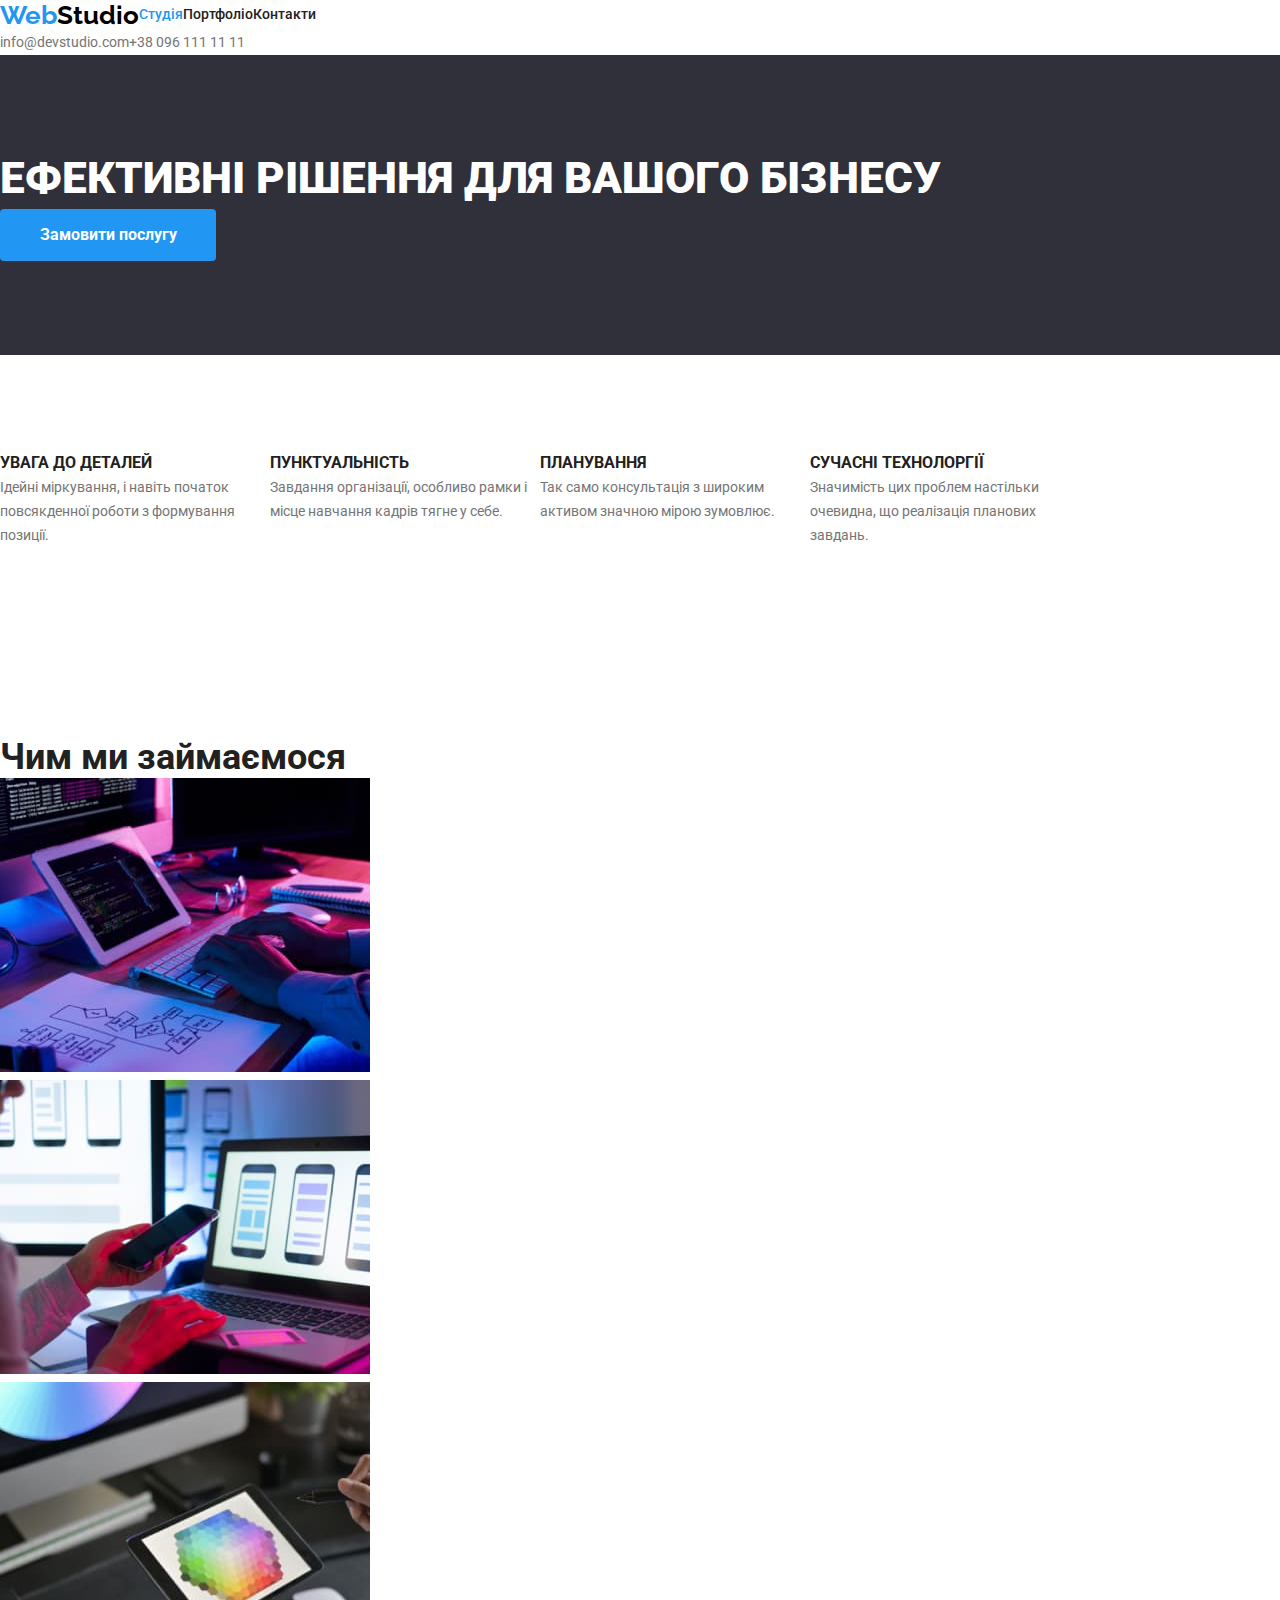
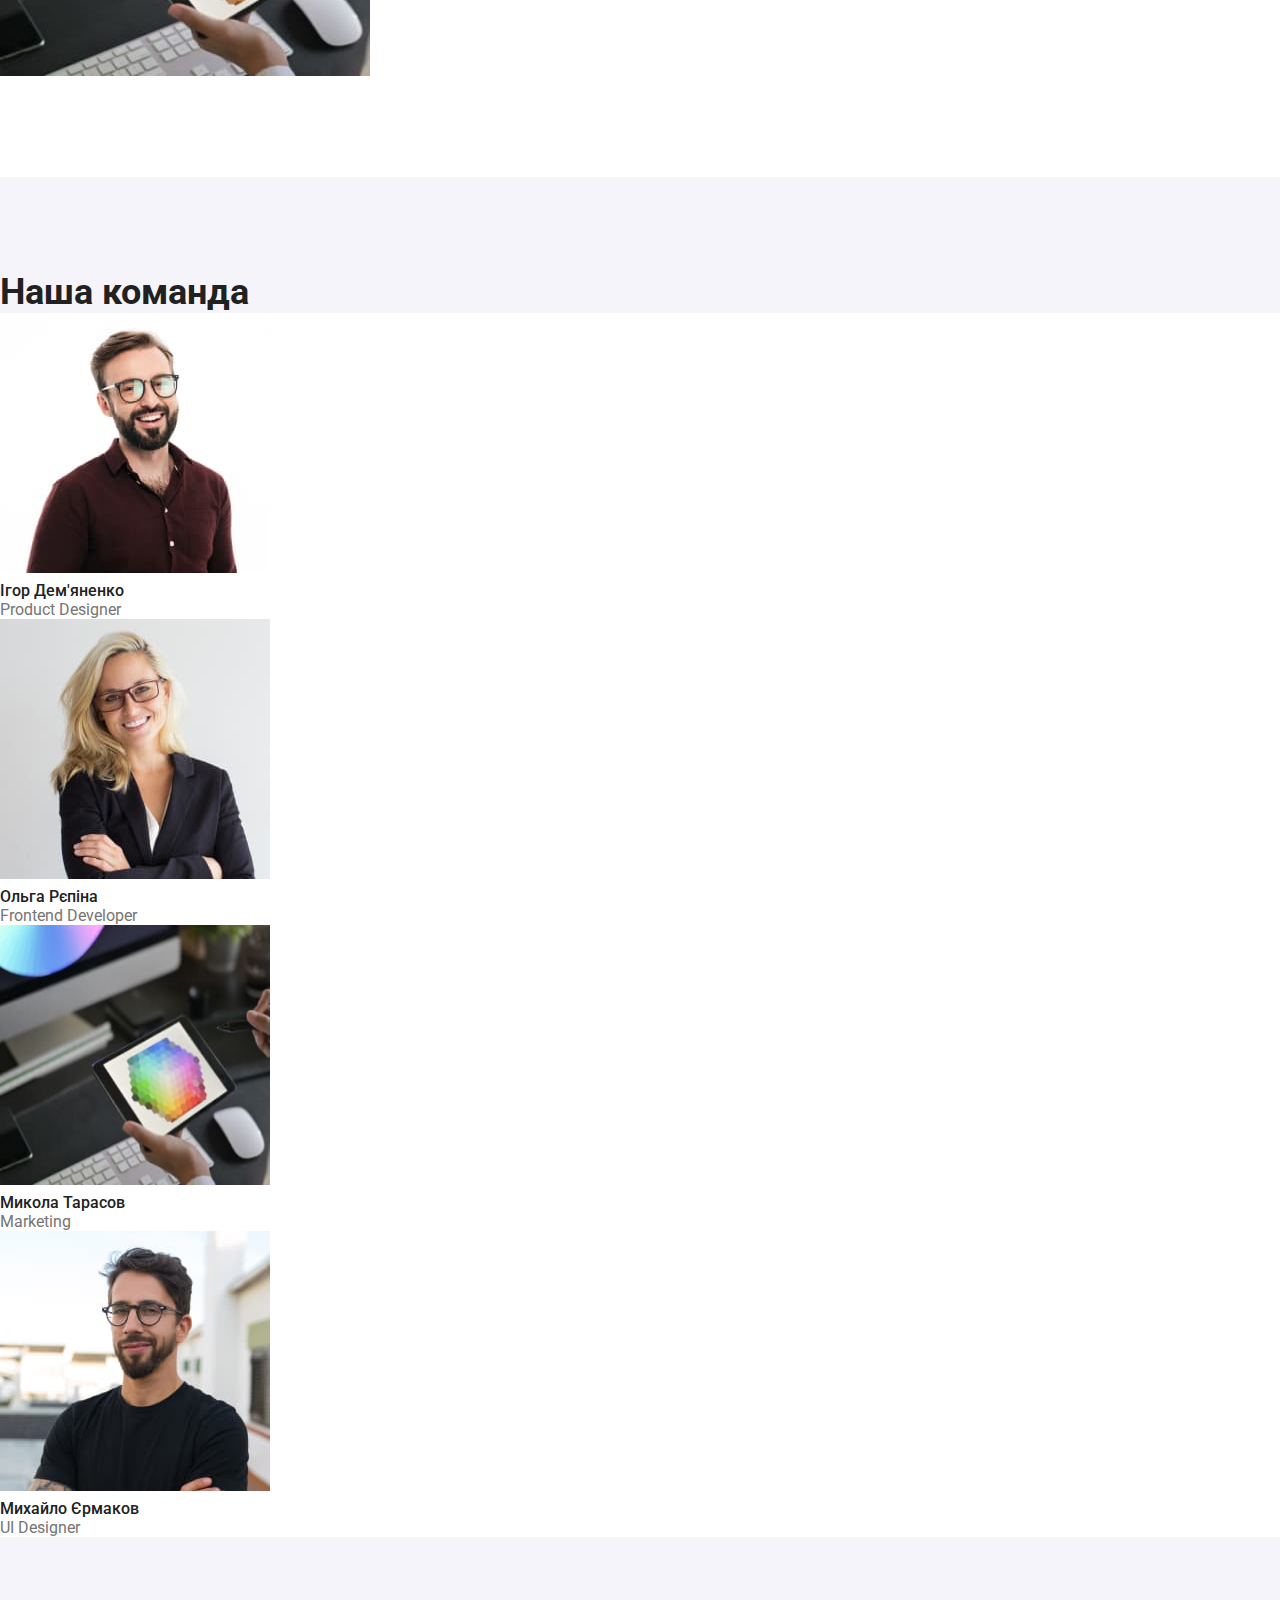
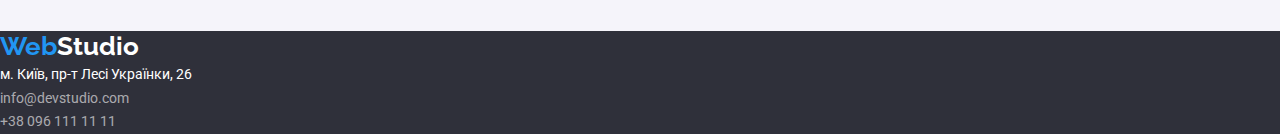
==== index.html @ 50864a82 "Add div container in Studio" ====
<!DOCTYPE html>
<html lang="uk">
  <head>
    <meta charset="UTF-8" />
    <meta http-equiv="X-UA-Compatible" content="IE=edge" />
    <meta name="viewport" content="width=device-width, initial-scale=1.0" />
    <link
      href="https://fonts.googleapis.com/css2?family=Raleway:wght@700&family=Roboto:wght@400;500;700;900&display=swap"
      rel="stylesheet"
    />
    <title>Document</title>
   <link rel="stylesheet" href="https://cdnjs.cloudflare.com/ajax/libs/modern-normalize/1.1.0/modern-normalize.min.css">
    <link rel="stylesheet" href="./css/styles.css" />
  </head>
  <body class="body">
    <header class="header">
      <div class="container">
            <nav class="container nav-links">
        <a href="./index.html" class="logo" lang="en"
          >Web<span class="header-studio">Studio</span></a
        >
        <ul class="nav list">
          <li class="item">
            <a href="./index.html" class="link current">Студія</a>
          </li>
          <li class="item">
            <a href="./portfolio.html" class="link">Портфоліо</a>
          </li>
          <li class="item">
            <a href="#" class="link">Контакти</a>
          </li>
        </ul>
      </nav>
      <ul class="auth-nav list">
        <li>
          <a href="mailto:info@devstudio.com" class="header-emeil link"
            >info@devstudio.com</a
          >
        </li>
        <li>
          <a href="tel:+380961111111" class="header-tel link"
            >+38 096 111 11 11</a>
        </li>
      </ul>
    </div>
        </header>
          <main class="main">
      <section class="hero section">
        <div class="container">
        <h1 class="hero-title">Ефективні рішення для вашого бізнесу</h1>
        <button type="button" class="button">Замовити послугу</button>
      </div>
      </section>
      <section class="features section">
        <div class="container">
        <h2 class="title visually-hidden">Наші переваги</h2>
        <ul class="features-list list">
          <li class="item">
            <h3 class="list-title">Увага до деталей</h3>
            <p class="text">
              Ідейні міркування, і навіть початок повсякденної роботи з
              формування позиції.
            </p>
          </li>
          <li class="item">
            <h3 class="list-title">Пунктуальність</h3>
            <p class="text">
              Завдання організації, особливо рамки і місце навчання кадрів тягне
              у себе.
            </p>
          </li>
          <li class="item">
            <h3 class="list-title">Планування</h3>
            <p class="text">
              Так само консультація з широким активом значною мірою зумовлює.
            </p>
          </li>
          <li class="item">
            <h3 class="list-title">Сучасні технолоргії</h3>
            <p class="text">
              Значимість цих проблем настільки очевидна, що реалізація планових
              завдань.
            </p>
          </li>
        </ul>
      </div>
      </section>

      <section class="works section">
        <div class="container">
        <h2 class="title">Чим ми займаємося</h2>
        <ul class="list">
          <li>
            <img
              src="./images/1img.jpg"
              alt="Написання програмного коду"
              width="370"
              height="294"
            />
          </li>
          <li>
            <img
              src="./images/2img.jpg"
              alt="Розмітка веб-сторінки"
              width="370"
              height="294"
            />
          </li>
          <li>
            <img
              src="./images/3img.jpg"
              alt="Оформлення сторінки з використанням стилів"
              width="370"
              height="294"
            />
          </li>
        </ul>
      </div>
      </section>

      <section class="teame section">
        <div class="container">
        <h2 class="title">Наша команда</h2>
        <ul>
          <li class="teame-list">
            <img
              src="./images/1photo.jpg"
              alt="Фото Ігора Дем'яненка"
              width="270"
              height="260"
            />
            <h3 class="name">Ігор Дем'яненко</h3>
            <p class="profession">Product Designer</p>
          </li>
          <li class="teame-list">
            <img
              src="./images/2photo.jpg"
              alt="Фото Ольги Рєпіної"
              width="270"
              height="260"
            />
            <h3 class="name">Ольга Рєпіна</h3>
            <p class="profession">Frontend Developer</p>
          </li>
          <li class="teame-list">
            <img
              src="./images/3img.jpg"
              alt="Фото Миколи Тарасова"
              width="270"
              height="260"
            />
            <h3 class="name">Микола Тарасов</h3>
            <p class="profession">Marketing</p>
          </li>
          <li class="teame-list">
            <img
              src="./images/4photo.jpg"
              alt="Фото Михайла Єрмакова"
              width="270"
              height="260"
            />
            <h3 class="name">Михайло Єрмаков</h3>
            <p class="profession">UI Designer</p>
          </li>
        </ul>
      </div>
      </section>
    </main>

    <footer class="footer">
      <div class="container">
      <a href="./index.html" class="logo link" lang="en"
        >Web<span class="footer-studio">Studio</span></a
      >
      <address class="footer-address">
        <ul class="footer-list">
          <li>
            <a
              href="https://goo.gl/maps/CPtrU1FHBa2aNyZL9"
              target="_blank"
              rel="noopener noreferrer nofollow"
              class="address-link"
              >м. Київ, пр-т Лесі Українки, 26</a
            >
          </li>
          <li>
            <a href="mailto:info@devstudio.com" class="footer-emeil footer-link"
              >info@devstudio.com</a
            >
          </li>
          <li>
            <a href="tel:+380961111111" class="footer-tel footer-link"
              >+38 096 111 11 11</a
            >
          </li>
        </ul>
      </address>
    </div>
    </footer>
  </body>
</html>
---- css/styles.css ----
:root {
  --primary-text-color: #757575;
  --title-text-color: #212121;
  --secondary-text-color: #000000;
  --accent-color: #2196f3;
  --primary-background-color: #ffffff;
  --secondary-background-color: #2f303a;
  --section-background-color: #f5f4fa;
  --button-background-color: #188ce8;
  --footer-text-color: rgba(255, 255, 255, 0.6);
}

body {
  color: var(--primary-text-color);
  background-color: var(--primary-background-color);

  font-family: "Roboto", sans-serif;
  font-size: 14px;
  line-height: 1.7;
}

::after, ::before{
  box-sizing: border-box;
}

/*container*/
. container {
  width: 1200px;
  align-items: center;
  padding-left: 0;
  padding-right: 0;
  margin-left: auto;
  margin-right: auto;
   }
   
   .section {
    padding-top: 94px;
    padding-bottom: 94px;
   }

h1, h2, h3, p, ul {
margin: 0px;
padding: 0px;
}

/*header*/
.header {
  background-color: var(--primary-background-color);
}

.list {
  list-style: none;
  padding: 0;
  margin: 0;
}

.item {

}


/*logo*/
.logo {
  color: var(--accent-color);
  text-decoration: none;

  font-family: "Raleway", sans-serif;
  font-weight: 700;
  font-size: 26px;
  line-height: 1.19;
}

.header-studio {
  color: var(--secondary-text-color);
  
}

/*nav list*/

.nav {
  display: flex;
  align-items: center;
}

.nav-links {
    color: var(--title-text-color);
  font-weight: 500;
  line-height: 1.14;

  display: flex;
  align-items: center;
}

.link {
  color: var(--title-text-color);
  text-decoration: none;
}

.link:hover {
  color: var(--accent-color);
}

.link:focus {
  color: var(--accent-color);
}

.link:active {
  color: var(--accent-color);
}

.link.current {
  color: var(--accent-color);
}

.auth-nav {
  display: flex;
  margin-left: auto;
  
}

.header-emeil,
.header-tel {
  color: var(--primary-text-color);
}

/* hero */
.hero {
  background-color: var(--secondary-background-color);
}

.hero-title {
  color: var(--primary-background-color);

  font-weight: 900;
  font-size: 44px;
  line-height: 1.36;

  text-transform: uppercase;

  padding: 0;
  margin: 0;
}

/* button */
.button {
  display: inline-block;
  border: 1px solid transparent;
  border-radius: 4px;
  padding: 10px 32px;
  min-width: 216px;

  background-color: var(--accent-color);
  color: var(--primary-background-color);
 
  font-weight: 700;
  font-size: 16px;
  line-height: 1.88;
  text-align: center;
}

.button {
  cursor: pointer;
}

.button:hover {
  background-color: var(--button-background-color);
}

.button:focus {
  background-color: var(--button-background-color);
}

.button:active {
  background-color: var(--button-background-color);
}

/*features*/
.features-list {
display: flex;
}

.features-list .item {
width: 270px;
}

.feature.list-title {
  color: var(--title-text-color);

  font-weight: 700;
  font-size: 14px;
  line-height: 1.14;
}

.list-title {
  text-transform: uppercase;
}

/*works*/

/*teame*/
.teame {
  background-color: var(--section-background-color);
}

.teame-list {
  background-color: var(--primary-background-color);
  list-style: none;
}

.name {
  color: var(--title-text-color);

  font-weight: 500;
  font-size: 16px;
  line-height: 1.19;
}

.profession {
  font-size: 16px;
  line-height: 1.19;
}

/*title h2*/
.title {
  color: var(--title-text-color);

  font-weight: 700;
  font-size: 36px;
  line-height: 1.17;
}

h2,
h3 {
  color: var(--title-text-color)
  }

/*Приховані заголовки*/
.visually-hidden {
  position: absolute;
  white-space: nowrap;
  width: 1px;
  height: 1px;
  overflow: hidden;
  border: 0;
  padding: 0;
  clip: rect(0 0 0 0);
  clip-path: inset(50%);
  margin: -1px;
}

/*footer*/
.footer {
  background-color: var(--secondary-background-color);
}

.logo {
  color: var(--accent-color);
  text-decoration: none;
}

.footer-studio {
  color: var(--primary-background-color);
}

.footer-list {
  list-style: none;
}

.address-link {
  color: var(--primary-background-color);
  font-family: "Roboto", sans-serif;
  font-style: normal;
  font-weight: 400;
  font-size: 14px;
  line-height: 1.7;
  text-decoration: none;
}

.footer-link {
  color: var(--footer-text-color);
  font-style: normal;
  text-decoration: none;
}
.footer-emeil:hover,
.footer-tel:hover {
  color: var(--footer-text-color);
}

.footer-emeil:hover,
.footer-tel:hover {
  color: var(--accent-color);
}

.footer-emeil:focus,
.footer-tel:focus {
  color: var(--accent-color);
}

/*portfolio.html*/

.portfolio-title {
}

/*button*/
.filter-button {
  background-color: var(--section-background-color);
  color: var(--title-text-color);

  font-family: inherit;
  font-weight: 500;
  font-size: 16px;
  line-height: 1.6;
}

.filter-button {
  cursor: pointer;
}

.filter-button:hover {
  background-color: var(--accent-color);
  color: var(--primary-background-color);
}

.filter-button:focus {
  background-color: var(--accent-color);
  color: var(--primary-background-color);
}
.filter-button:active {
  background-color: var(--accent-color);
  color: var(--primary-background-color);
}

.portfolio-links {
  list-style: none;
}

/*.portfolio.link {

 }

 .portfolio.link:hover {
    
}

 .portfolio.link:focus {
    
}

.portfolio.link:active {
    
}*/

.project-title {
  font-weight: 700;
  font-size: 18px;
  line-height: 2;
}

.project-text {
  color: var(--primary-text-color);

  font-size: 16px;
  line-height: 1.89;
}
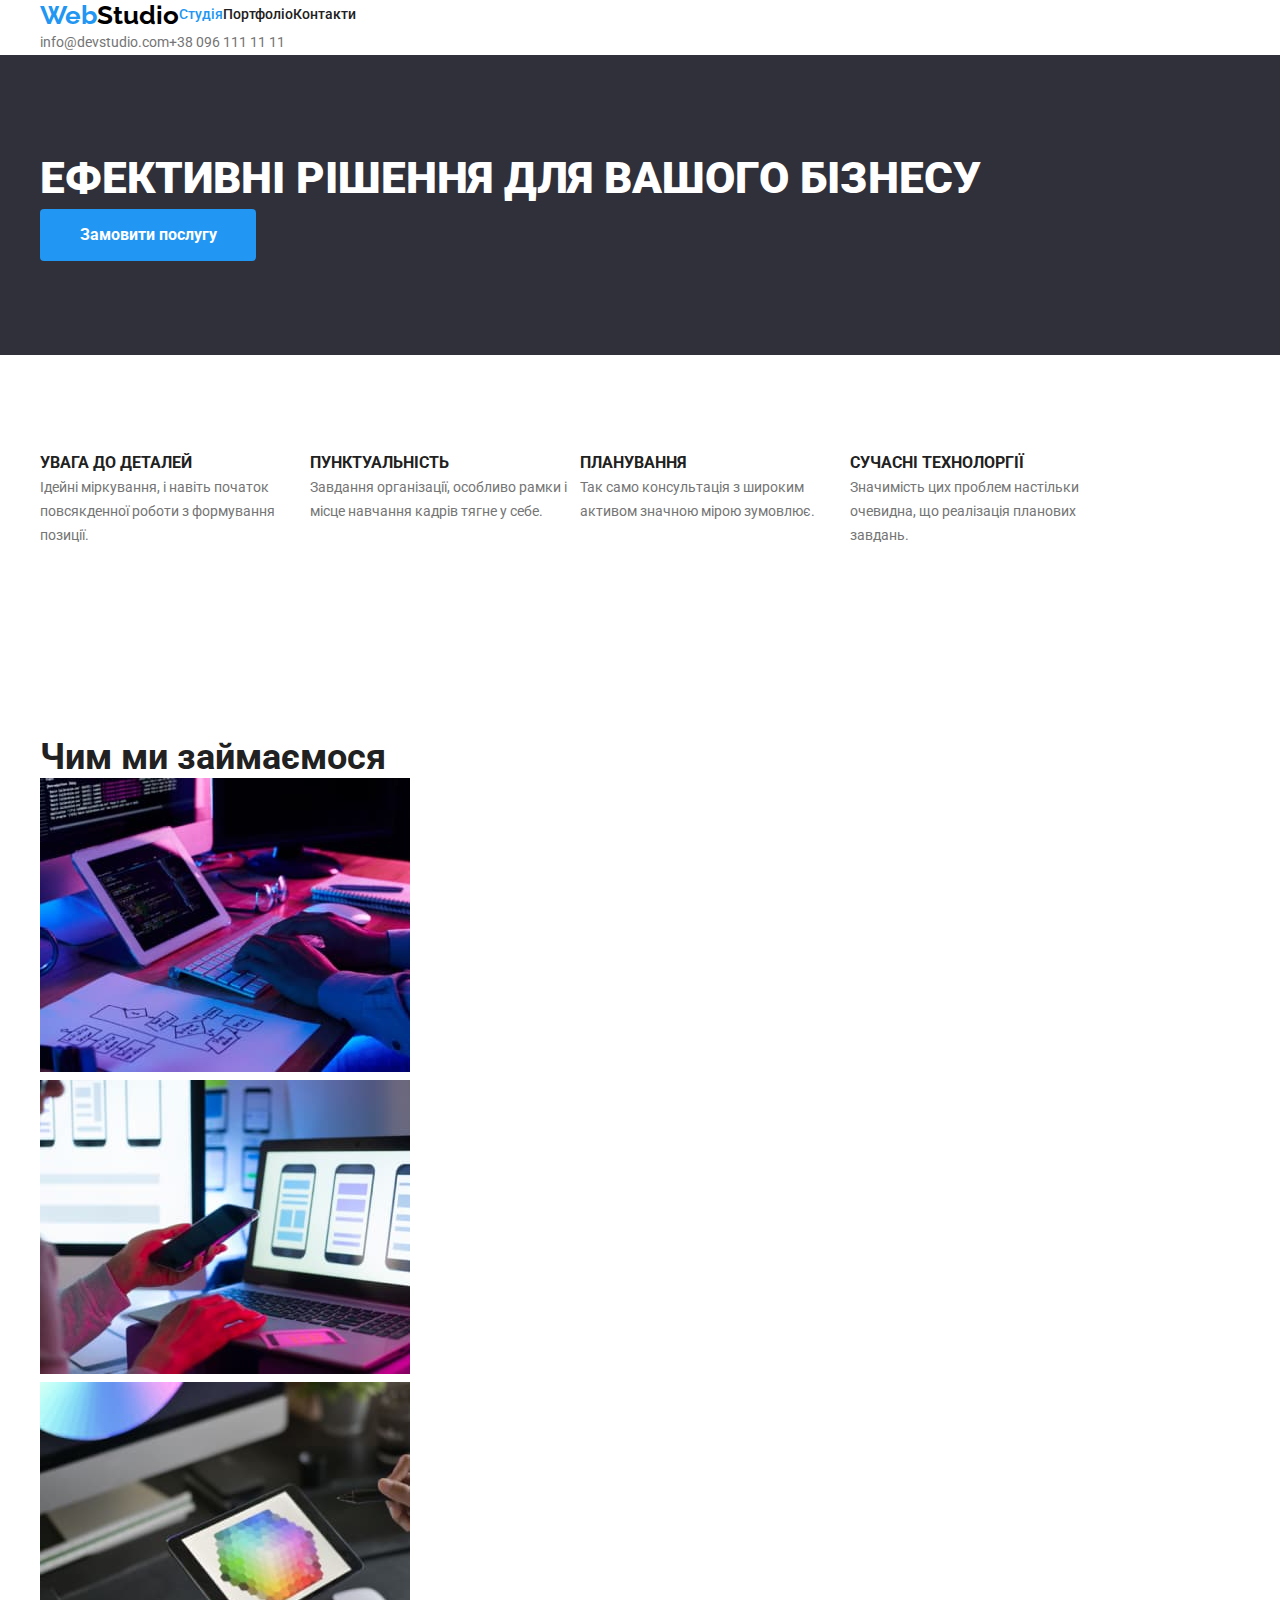
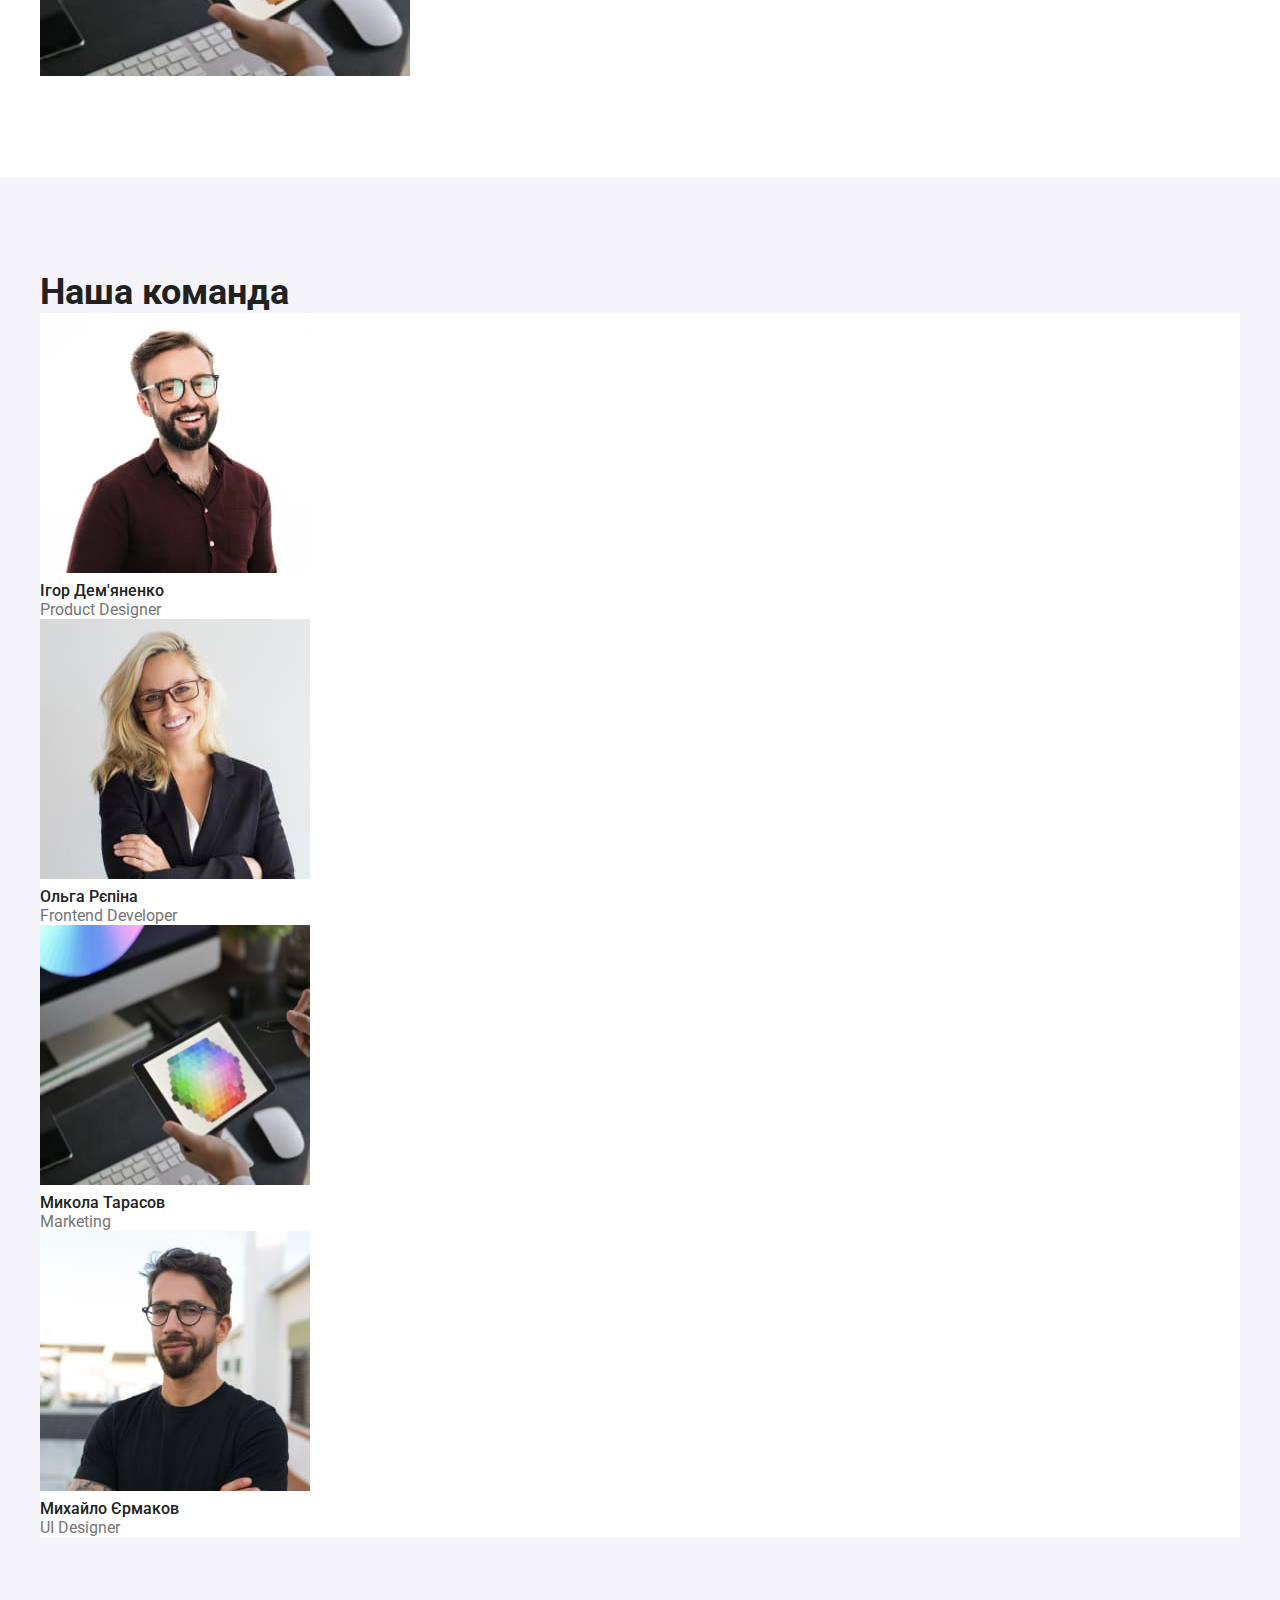
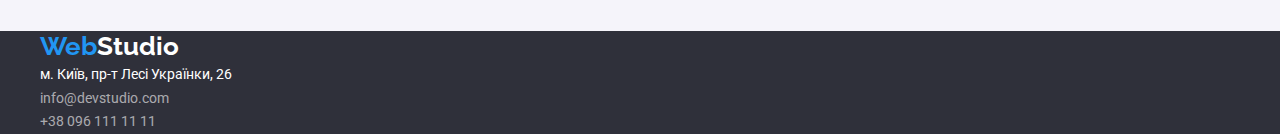
==== commit 4c7e8275: "доповнено css" ====
--- a/index.html
+++ b/index.html
@@ -9,193 +9,199 @@
       rel="stylesheet"
     />
     <title>Document</title>
-   <link rel="stylesheet" href="https://cdnjs.cloudflare.com/ajax/libs/modern-normalize/1.1.0/modern-normalize.min.css">
+    <link
+      rel="stylesheet"
+      href="https://cdnjs.cloudflare.com/ajax/libs/modern-normalize/1.1.0/modern-normalize.min.css"
+    />
     <link rel="stylesheet" href="./css/styles.css" />
   </head>
   <body class="body">
     <header class="header">
       <div class="container">
-            <nav class="container nav-links">
-        <a href="./index.html" class="logo" lang="en"
-          >Web<span class="header-studio">Studio</span></a
-        >
-        <ul class="nav list">
-          <li class="item">
-            <a href="./index.html" class="link current">Студія</a>
+        <nav class="container nav-links">
+          <a href="./index.html" class="logo" lang="en"
+            >Web<span class="header-studio">Studio</span></a
+          >
+          <ul class="nav list">
+            <li class="item">
+              <a href="./index.html" class="link current">Студія</a>
+            </li>
+            <li class="item">
+              <a href="./portfolio.html" class="link">Портфоліо</a>
+            </li>
+            <li class="item">
+              <a href="#" class="link">Контакти</a>
+            </li>
+          </ul>
+        </nav>
+        <ul class="auth-nav list">
+          <li>
+            <a href="mailto:info@devstudio.com" class="header-emeil link"
+              >info@devstudio.com</a
+            >
           </li>
-          <li class="item">
-            <a href="./portfolio.html" class="link">Портфоліо</a>
-          </li>
-          <li class="item">
-            <a href="#" class="link">Контакти</a>
-          </li>
-        </ul>
-      </nav>
-      <ul class="auth-nav list">
-        <li>
-          <a href="mailto:info@devstudio.com" class="header-emeil link"
-            >info@devstudio.com</a
-          >
-        </li>
-        <li>
-          <a href="tel:+380961111111" class="header-tel link"
-            >+38 096 111 11 11</a>
-        </li>
-      </ul>
-    </div>
-        </header>
-          <main class="main">
-      <section class="hero section">
-        <div class="container">
-        <h1 class="hero-title">Ефективні рішення для вашого бізнесу</h1>
-        <button type="button" class="button">Замовити послугу</button>
-      </div>
-      </section>
-      <section class="features section">
-        <div class="container">
-        <h2 class="title visually-hidden">Наші переваги</h2>
-        <ul class="features-list list">
-          <li class="item">
-            <h3 class="list-title">Увага до деталей</h3>
-            <p class="text">
-              Ідейні міркування, і навіть початок повсякденної роботи з
-              формування позиції.
-            </p>
-          </li>
-          <li class="item">
-            <h3 class="list-title">Пунктуальність</h3>
-            <p class="text">
-              Завдання організації, особливо рамки і місце навчання кадрів тягне
-              у себе.
-            </p>
-          </li>
-          <li class="item">
-            <h3 class="list-title">Планування</h3>
-            <p class="text">
-              Так само консультація з широким активом значною мірою зумовлює.
-            </p>
-          </li>
-          <li class="item">
-            <h3 class="list-title">Сучасні технолоргії</h3>
-            <p class="text">
-              Значимість цих проблем настільки очевидна, що реалізація планових
-              завдань.
-            </p>
+          <li>
+            <a href="tel:+380961111111" class="header-tel link"
+              >+38 096 111 11 11</a
+            >
           </li>
         </ul>
       </div>
+    </header>
+    <main class="main">
+      <section class="hero section">
+        <div class="container">
+          <h1 class="hero-title">Ефективні рішення для вашого бізнесу</h1>
+          <button type="button" class="button">Замовити послугу</button>
+        </div>
+      </section>
+      <section class="features section">
+        <div class="container">
+          <h2 class="title visually-hidden">Наші переваги</h2>
+          <ul class="features-list list">
+            <li class="item">
+              <h3 class="list-title">Увага до деталей</h3>
+              <p class="text">
+                Ідейні міркування, і навіть початок повсякденної роботи з
+                формування позиції.
+              </p>
+            </li>
+            <li class="item">
+              <h3 class="list-title">Пунктуальність</h3>
+              <p class="text">
+                Завдання організації, особливо рамки і місце навчання кадрів
+                тягне у себе.
+              </p>
+            </li>
+            <li class="item">
+              <h3 class="list-title">Планування</h3>
+              <p class="text">
+                Так само консультація з широким активом значною мірою зумовлює.
+              </p>
+            </li>
+            <li class="item">
+              <h3 class="list-title">Сучасні технолоргії</h3>
+              <p class="text">
+                Значимість цих проблем настільки очевидна, що реалізація
+                планових завдань.
+              </p>
+            </li>
+          </ul>
+        </div>
       </section>
 
       <section class="works section">
         <div class="container">
-        <h2 class="title">Чим ми займаємося</h2>
-        <ul class="list">
-          <li>
-            <img
-              src="./images/1img.jpg"
-              alt="Написання програмного коду"
-              width="370"
-              height="294"
-            />
-          </li>
-          <li>
-            <img
-              src="./images/2img.jpg"
-              alt="Розмітка веб-сторінки"
-              width="370"
-              height="294"
-            />
-          </li>
-          <li>
-            <img
-              src="./images/3img.jpg"
-              alt="Оформлення сторінки з використанням стилів"
-              width="370"
-              height="294"
-            />
-          </li>
-        </ul>
-      </div>
+          <h2 class="title">Чим ми займаємося</h2>
+          <ul class="list">
+            <li>
+              <img
+                src="./images/1img.jpg"
+                alt="Написання програмного коду"
+                width="370"
+                height="294"
+              />
+            </li>
+            <li>
+              <img
+                src="./images/2img.jpg"
+                alt="Розмітка веб-сторінки"
+                width="370"
+                height="294"
+              />
+            </li>
+            <li>
+              <img
+                src="./images/3img.jpg"
+                alt="Оформлення сторінки з використанням стилів"
+                width="370"
+                height="294"
+              />
+            </li>
+          </ul>
+        </div>
       </section>
 
       <section class="teame section">
         <div class="container">
-        <h2 class="title">Наша команда</h2>
-        <ul>
-          <li class="teame-list">
-            <img
-              src="./images/1photo.jpg"
-              alt="Фото Ігора Дем'яненка"
-              width="270"
-              height="260"
-            />
-            <h3 class="name">Ігор Дем'яненко</h3>
-            <p class="profession">Product Designer</p>
-          </li>
-          <li class="teame-list">
-            <img
-              src="./images/2photo.jpg"
-              alt="Фото Ольги Рєпіної"
-              width="270"
-              height="260"
-            />
-            <h3 class="name">Ольга Рєпіна</h3>
-            <p class="profession">Frontend Developer</p>
-          </li>
-          <li class="teame-list">
-            <img
-              src="./images/3img.jpg"
-              alt="Фото Миколи Тарасова"
-              width="270"
-              height="260"
-            />
-            <h3 class="name">Микола Тарасов</h3>
-            <p class="profession">Marketing</p>
-          </li>
-          <li class="teame-list">
-            <img
-              src="./images/4photo.jpg"
-              alt="Фото Михайла Єрмакова"
-              width="270"
-              height="260"
-            />
-            <h3 class="name">Михайло Єрмаков</h3>
-            <p class="profession">UI Designer</p>
-          </li>
-        </ul>
-      </div>
+          <h2 class="title">Наша команда</h2>
+          <ul>
+            <li class="teame-list">
+              <img
+                src="./images/1photo.jpg"
+                alt="Фото Ігора Дем'яненка"
+                width="270"
+                height="260"
+              />
+              <h3 class="name">Ігор Дем'яненко</h3>
+              <p class="profession">Product Designer</p>
+            </li>
+            <li class="teame-list">
+              <img
+                src="./images/2photo.jpg"
+                alt="Фото Ольги Рєпіної"
+                width="270"
+                height="260"
+              />
+              <h3 class="name">Ольга Рєпіна</h3>
+              <p class="profession">Frontend Developer</p>
+            </li>
+            <li class="teame-list">
+              <img
+                src="./images/3img.jpg"
+                alt="Фото Миколи Тарасова"
+                width="270"
+                height="260"
+              />
+              <h3 class="name">Микола Тарасов</h3>
+              <p class="profession">Marketing</p>
+            </li>
+            <li class="teame-list">
+              <img
+                src="./images/4photo.jpg"
+                alt="Фото Михайла Єрмакова"
+                width="270"
+                height="260"
+              />
+              <h3 class="name">Михайло Єрмаков</h3>
+              <p class="profession">UI Designer</p>
+            </li>
+          </ul>
+        </div>
       </section>
     </main>
 
     <footer class="footer">
       <div class="container">
-      <a href="./index.html" class="logo link" lang="en"
-        >Web<span class="footer-studio">Studio</span></a
-      >
-      <address class="footer-address">
-        <ul class="footer-list">
-          <li>
-            <a
-              href="https://goo.gl/maps/CPtrU1FHBa2aNyZL9"
-              target="_blank"
-              rel="noopener noreferrer nofollow"
-              class="address-link"
-              >м. Київ, пр-т Лесі Українки, 26</a
-            >
-          </li>
-          <li>
-            <a href="mailto:info@devstudio.com" class="footer-emeil footer-link"
-              >info@devstudio.com</a
-            >
-          </li>
-          <li>
-            <a href="tel:+380961111111" class="footer-tel footer-link"
-              >+38 096 111 11 11</a
-            >
-          </li>
-        </ul>
-      </address>
-    </div>
+        <a href="./index.html" class="logo link" lang="en"
+          >Web<span class="footer-studio">Studio</span></a
+        >
+        <address class="footer-address">
+          <ul class="footer-list">
+            <li>
+              <a
+                href="https://goo.gl/maps/CPtrU1FHBa2aNyZL9"
+                target="_blank"
+                rel="noopener noreferrer nofollow"
+                class="address-link"
+                >м. Київ, пр-т Лесі Українки, 26</a
+              >
+            </li>
+            <li>
+              <a
+                href="mailto:info@devstudio.com"
+                class="footer-emeil footer-link"
+                >info@devstudio.com</a
+              >
+            </li>
+            <li>
+              <a href="tel:+380961111111" class="footer-tel footer-link"
+                >+38 096 111 11 11</a
+              >
+            </li>
+          </ul>
+        </address>
+      </div>
     </footer>
   </body>
 </html>
--- a/css/styles.css
+++ b/css/styles.css
@@ -1,3 +1,9 @@
+*,
+*::before,
+*::after {
+  box-sizing: border-box;
+}
+
 :root {
   --primary-text-color: #757575;
   --title-text-color: #212121;
@@ -19,28 +25,28 @@
   line-height: 1.7;
 }
 
-::after, ::before{
-  box-sizing: border-box;
-}
-
 /*container*/
-. container {
+.container {
   width: 1200px;
   align-items: center;
   padding-left: 0;
   padding-right: 0;
   margin-left: auto;
   margin-right: auto;
-   }
-   
-   .section {
-    padding-top: 94px;
-    padding-bottom: 94px;
-   }
-
-h1, h2, h3, p, ul {
-margin: 0px;
-padding: 0px;
+}
+
+.section {
+  padding-top: 94px;
+  padding-bottom: 94px;
+}
+
+h1,
+h2,
+h3,
+p,
+ul {
+  margin: 0px;
+  padding: 0px;
 }
 
 /*header*/
@@ -55,9 +61,7 @@
 }
 
 .item {
-
-}
-
+}
 
 /*logo*/
 .logo {
@@ -72,7 +76,6 @@
 
 .header-studio {
   color: var(--secondary-text-color);
-  
 }
 
 /*nav list*/
@@ -83,7 +86,7 @@
 }
 
 .nav-links {
-    color: var(--title-text-color);
+  color: var(--title-text-color);
   font-weight: 500;
   line-height: 1.14;
 
@@ -115,7 +118,6 @@
 .auth-nav {
   display: flex;
   margin-left: auto;
-  
 }
 
 .header-emeil,
@@ -151,7 +153,7 @@
 
   background-color: var(--accent-color);
   color: var(--primary-background-color);
- 
+
   font-weight: 700;
   font-size: 16px;
   line-height: 1.88;
@@ -176,11 +178,11 @@
 
 /*features*/
 .features-list {
-display: flex;
+  display: flex;
 }
 
 .features-list .item {
-width: 270px;
+  width: 270px;
 }
 
 .feature.list-title {
@@ -231,8 +233,8 @@
 
 h2,
 h3 {
-  color: var(--title-text-color)
-  }
+  color: var(--title-text-color);
+}
 
 /*Приховані заголовки*/
 .visually-hidden {
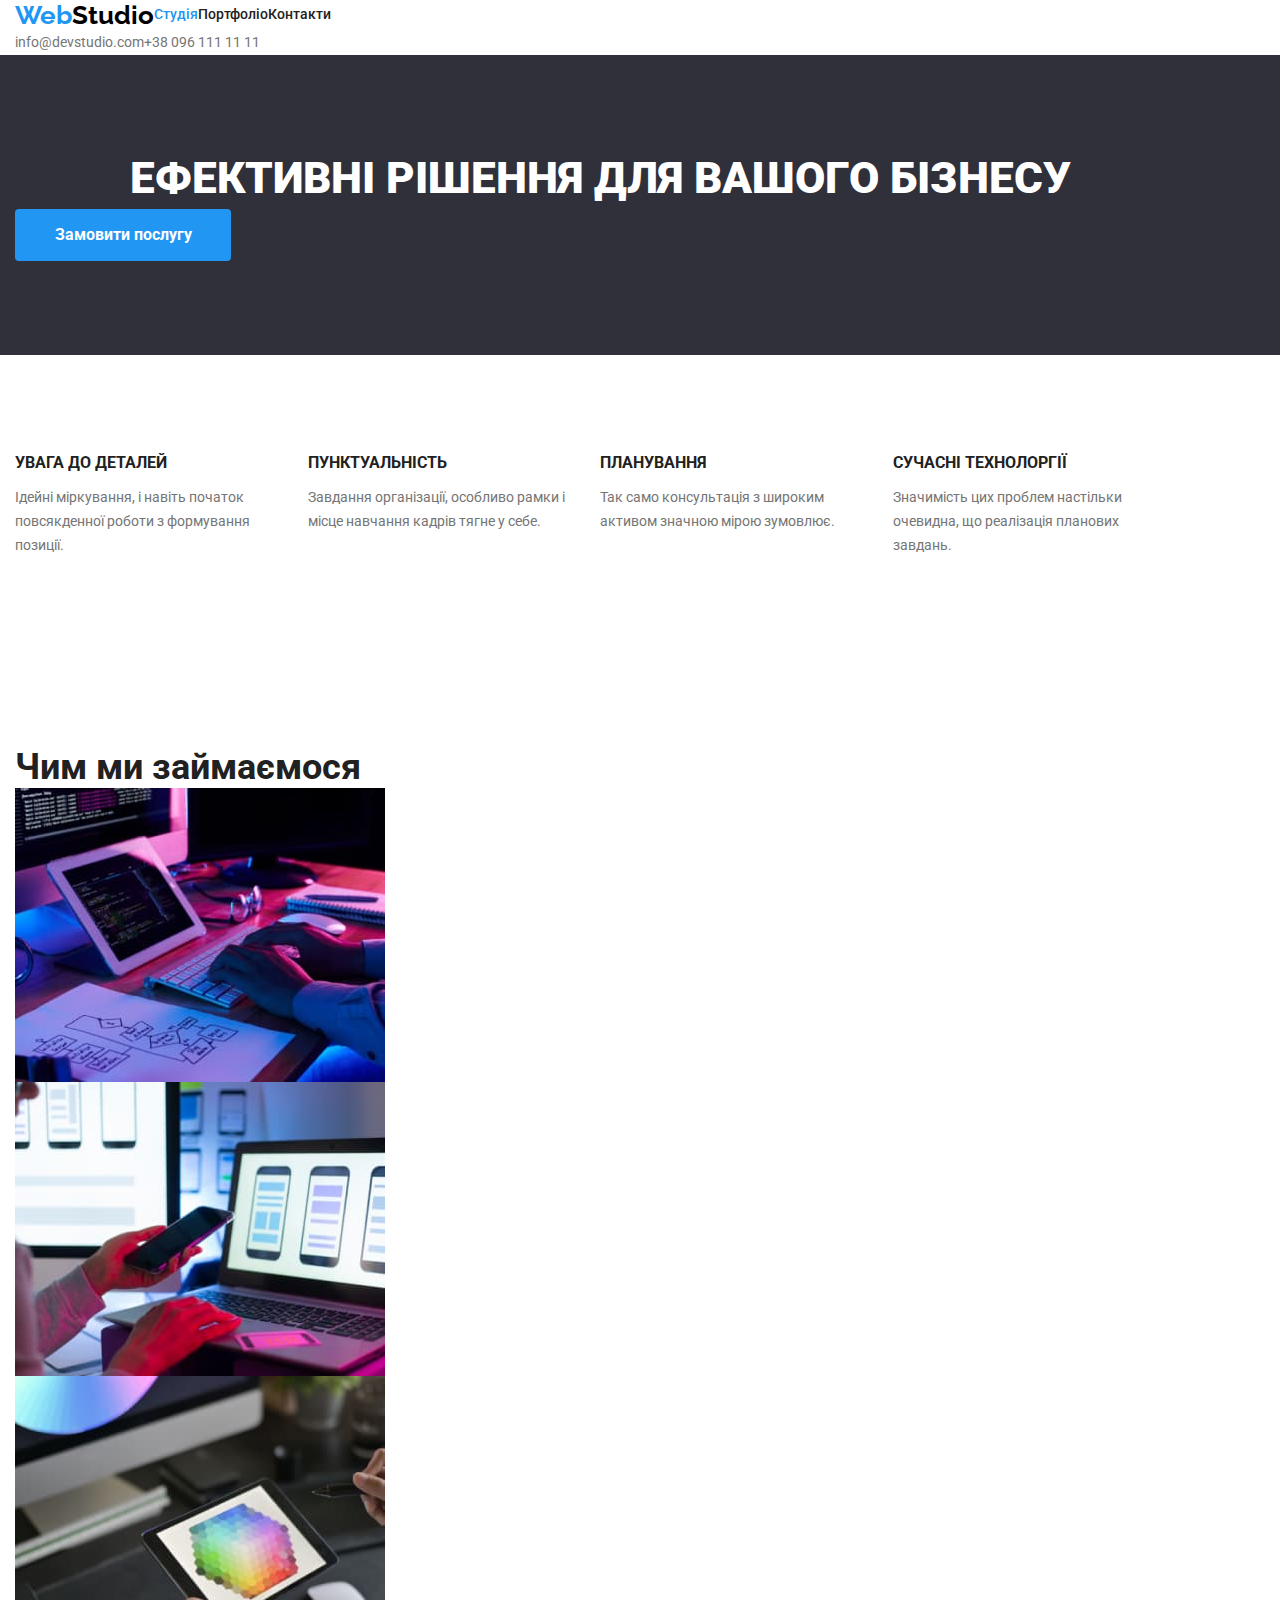
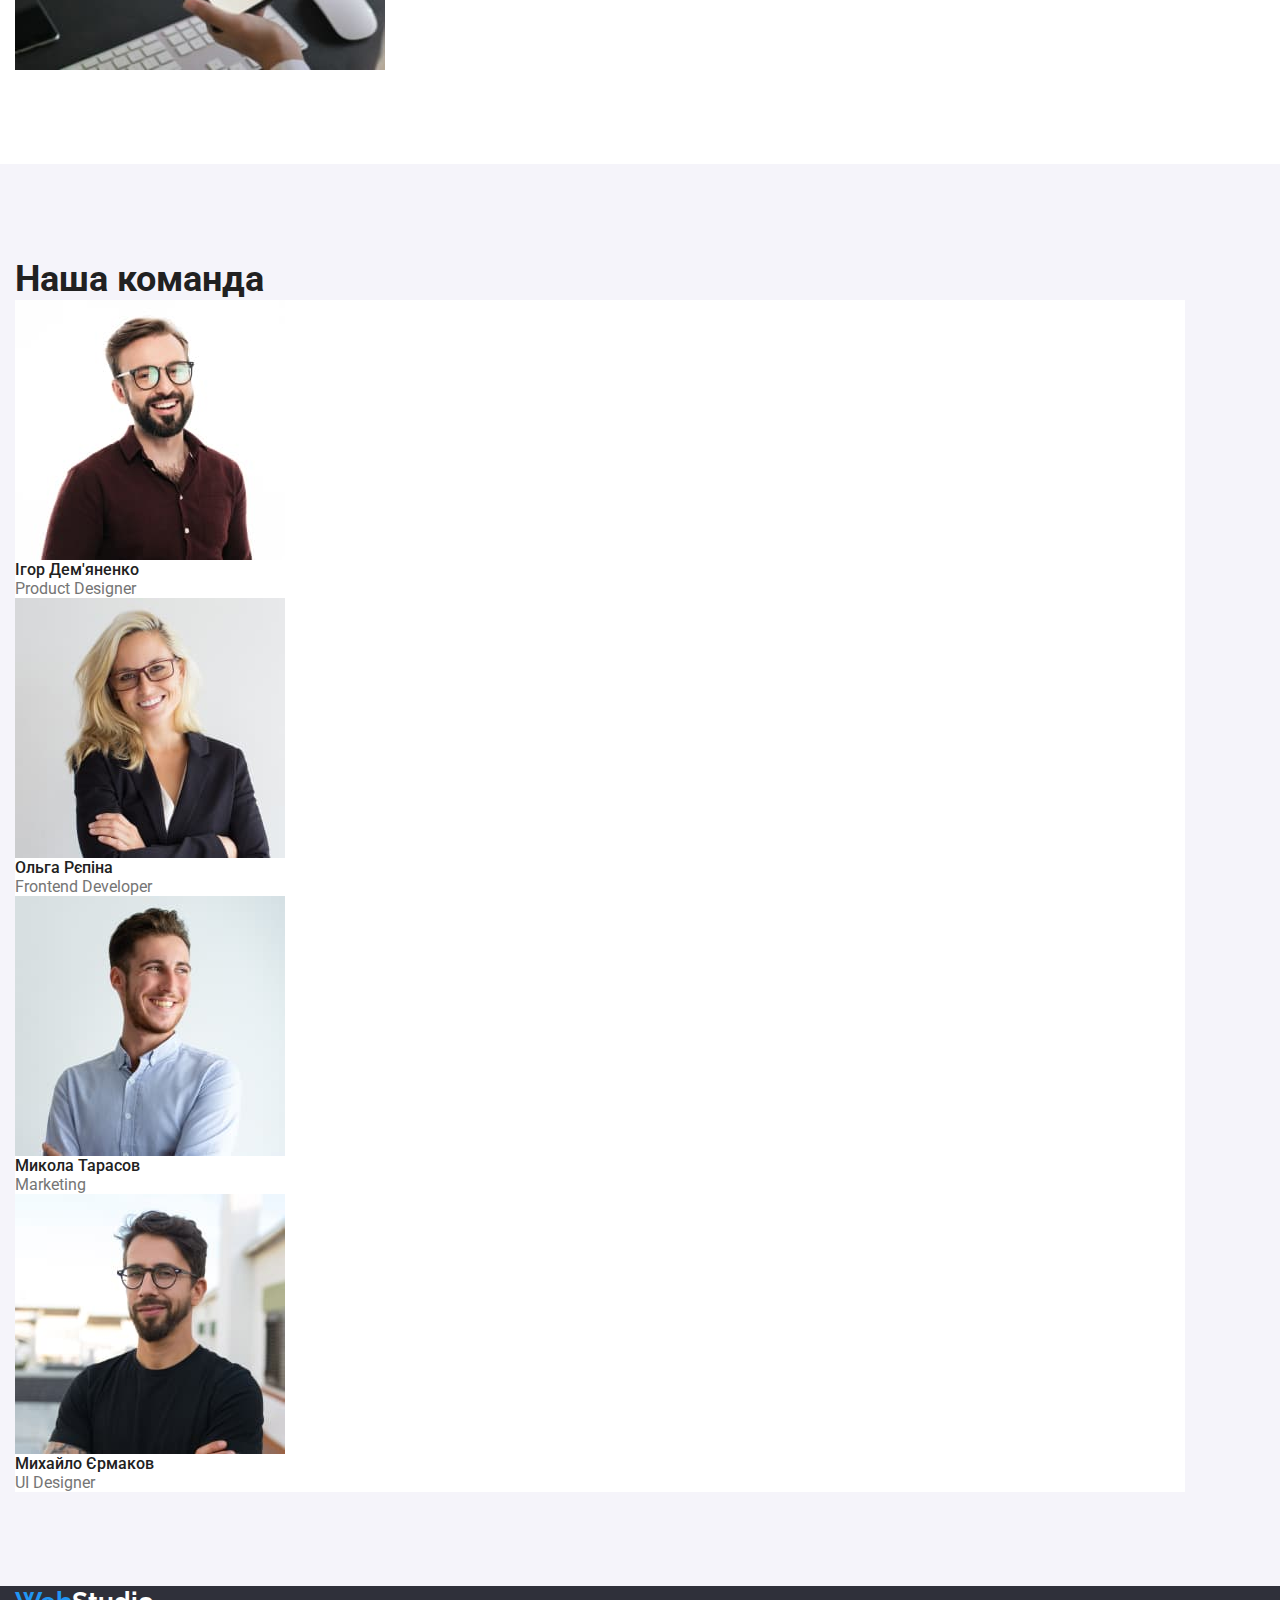
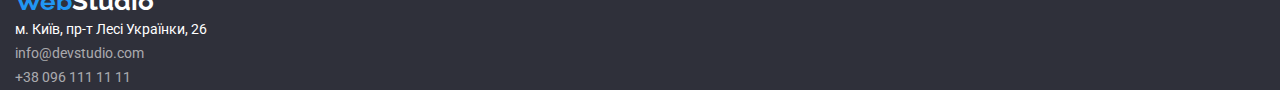
==== commit 340cc378: "change item" ====
--- a/index.html
+++ b/index.html
@@ -15,32 +15,33 @@
     />
     <link rel="stylesheet" href="./css/styles.css" />
   </head>
+
   <body class="body">
     <header class="header">
       <div class="container">
-        <nav class="container nav-links">
+        <nav class="nav-links">
           <a href="./index.html" class="logo" lang="en"
             >Web<span class="header-studio">Studio</span></a
           >
           <ul class="nav list">
-            <li class="item">
+            <li class="nav-item">
               <a href="./index.html" class="link current">Студія</a>
             </li>
-            <li class="item">
+            <li class="nav-item">
               <a href="./portfolio.html" class="link">Портфоліо</a>
             </li>
-            <li class="item">
+            <li class="nav-item">
               <a href="#" class="link">Контакти</a>
             </li>
           </ul>
         </nav>
         <ul class="auth-nav list">
-          <li>
+          <li class="auth-item">
             <a href="mailto:info@devstudio.com" class="header-emeil link"
               >info@devstudio.com</a
             >
           </li>
-          <li>
+          <li class="auth-item">
             <a href="tel:+380961111111" class="header-tel link"
               >+38 096 111 11 11</a
             >
@@ -48,6 +49,7 @@
         </ul>
       </div>
     </header>
+
     <main class="main">
       <section class="hero section">
         <div class="container">
@@ -55,31 +57,32 @@
           <button type="button" class="button">Замовити послугу</button>
         </div>
       </section>
+
       <section class="features section">
         <div class="container">
           <h2 class="title visually-hidden">Наші переваги</h2>
           <ul class="features-list list">
-            <li class="item">
+            <li class="features-item">
               <h3 class="list-title">Увага до деталей</h3>
               <p class="text">
                 Ідейні міркування, і навіть початок повсякденної роботи з
                 формування позиції.
               </p>
             </li>
-            <li class="item">
+            <li class="features-item">
               <h3 class="list-title">Пунктуальність</h3>
               <p class="text">
                 Завдання організації, особливо рамки і місце навчання кадрів
                 тягне у себе.
               </p>
             </li>
-            <li class="item">
+            <li class="features-item">
               <h3 class="list-title">Планування</h3>
               <p class="text">
                 Так само консультація з широким активом значною мірою зумовлює.
               </p>
             </li>
-            <li class="item">
+            <li class="features-item">
               <h3 class="list-title">Сучасні технолоргії</h3>
               <p class="text">
                 Значимість цих проблем настільки очевидна, що реалізація
@@ -133,8 +136,10 @@
                 width="270"
                 height="260"
               />
-              <h3 class="name">Ігор Дем'яненко</h3>
-              <p class="profession">Product Designer</p>
+              <div class="team-container">
+                <h3 class="name">Ігор Дем'яненко</h3>
+                <p class="profession">Product Designer</p>
+              </div>
             </li>
             <li class="teame-list">
               <img
@@ -143,18 +148,22 @@
                 width="270"
                 height="260"
               />
-              <h3 class="name">Ольга Рєпіна</h3>
-              <p class="profession">Frontend Developer</p>
-            </li>
-            <li class="teame-list">
-              <img
-                src="./images/3img.jpg"
+              <div class="team-container">
+                <h3 class="name">Ольга Рєпіна</h3>
+                <p class="profession">Frontend Developer</p>
+              </div>
+            </li>
+            <li class="teame-list">
+              <img
+                src="./images/3photo.jpg"
                 alt="Фото Миколи Тарасова"
                 width="270"
                 height="260"
               />
-              <h3 class="name">Микола Тарасов</h3>
-              <p class="profession">Marketing</p>
+              <div class="team-container">
+                <h3 class="name">Микола Тарасов</h3>
+                <p class="profession">Marketing</p>
+              </div>
             </li>
             <li class="teame-list">
               <img
@@ -163,8 +172,10 @@
                 width="270"
                 height="260"
               />
-              <h3 class="name">Михайло Єрмаков</h3>
-              <p class="profession">UI Designer</p>
+              <div class="team-container">
+                <h3 class="name">Михайло Єрмаков</h3>
+                <p class="profession">UI Designer</p>
+              </div>
             </li>
           </ul>
         </div>
--- a/css/styles.css
+++ b/css/styles.css
@@ -29,11 +29,9 @@
 .container {
   width: 1200px;
   align-items: center;
-  padding-left: 0;
-  padding-right: 0;
-  margin-left: auto;
-  margin-right: auto;
-}
+  padding-left: 15px;
+  padding-right: 15px;
+    }
 
 .section {
   padding-top: 94px;
@@ -51,17 +49,22 @@
 
 /*header*/
 .header {
+  display: flex;
+  align-items: center;
+  justify-content: space-between;
   background-color: var(--primary-background-color);
-}
-
+       }
+  
 .list {
   list-style: none;
   padding: 0;
   margin: 0;
 }
 
-.item {
-}
+.nav-item {
+  margin-bottom: 50;
+}
+
 
 /*logo*/
 .logo {
@@ -92,6 +95,7 @@
 
   display: flex;
   align-items: center;
+  margin: auto;
 }
 
 .link {
@@ -138,6 +142,7 @@
   line-height: 1.36;
 
   text-transform: uppercase;
+  text-align: center;
 
   padding: 0;
   margin: 0;
@@ -181,8 +186,14 @@
   display: flex;
 }
 
-.features-list .item {
+.features-list .features-item {
   width: 270px;
+}
+
+.features-item {
+  margin-top: 0;
+  margin-bottom: 0;
+  margin-right: 30px;
 }
 
 .feature.list-title {
@@ -195,9 +206,15 @@
 
 .list-title {
   text-transform: uppercase;
+  margin-bottom: 10px;
 }
 
 /*works*/
+img {
+  display: block;
+  max-width: 100%;
+  height: auto;
+}
 
 /*teame*/
 .teame {
@@ -220,6 +237,10 @@
 .profession {
   font-size: 16px;
   line-height: 1.19;
+}
+
+.team-container {
+  padding: 30 70;
 }
 
 /*title h2*/
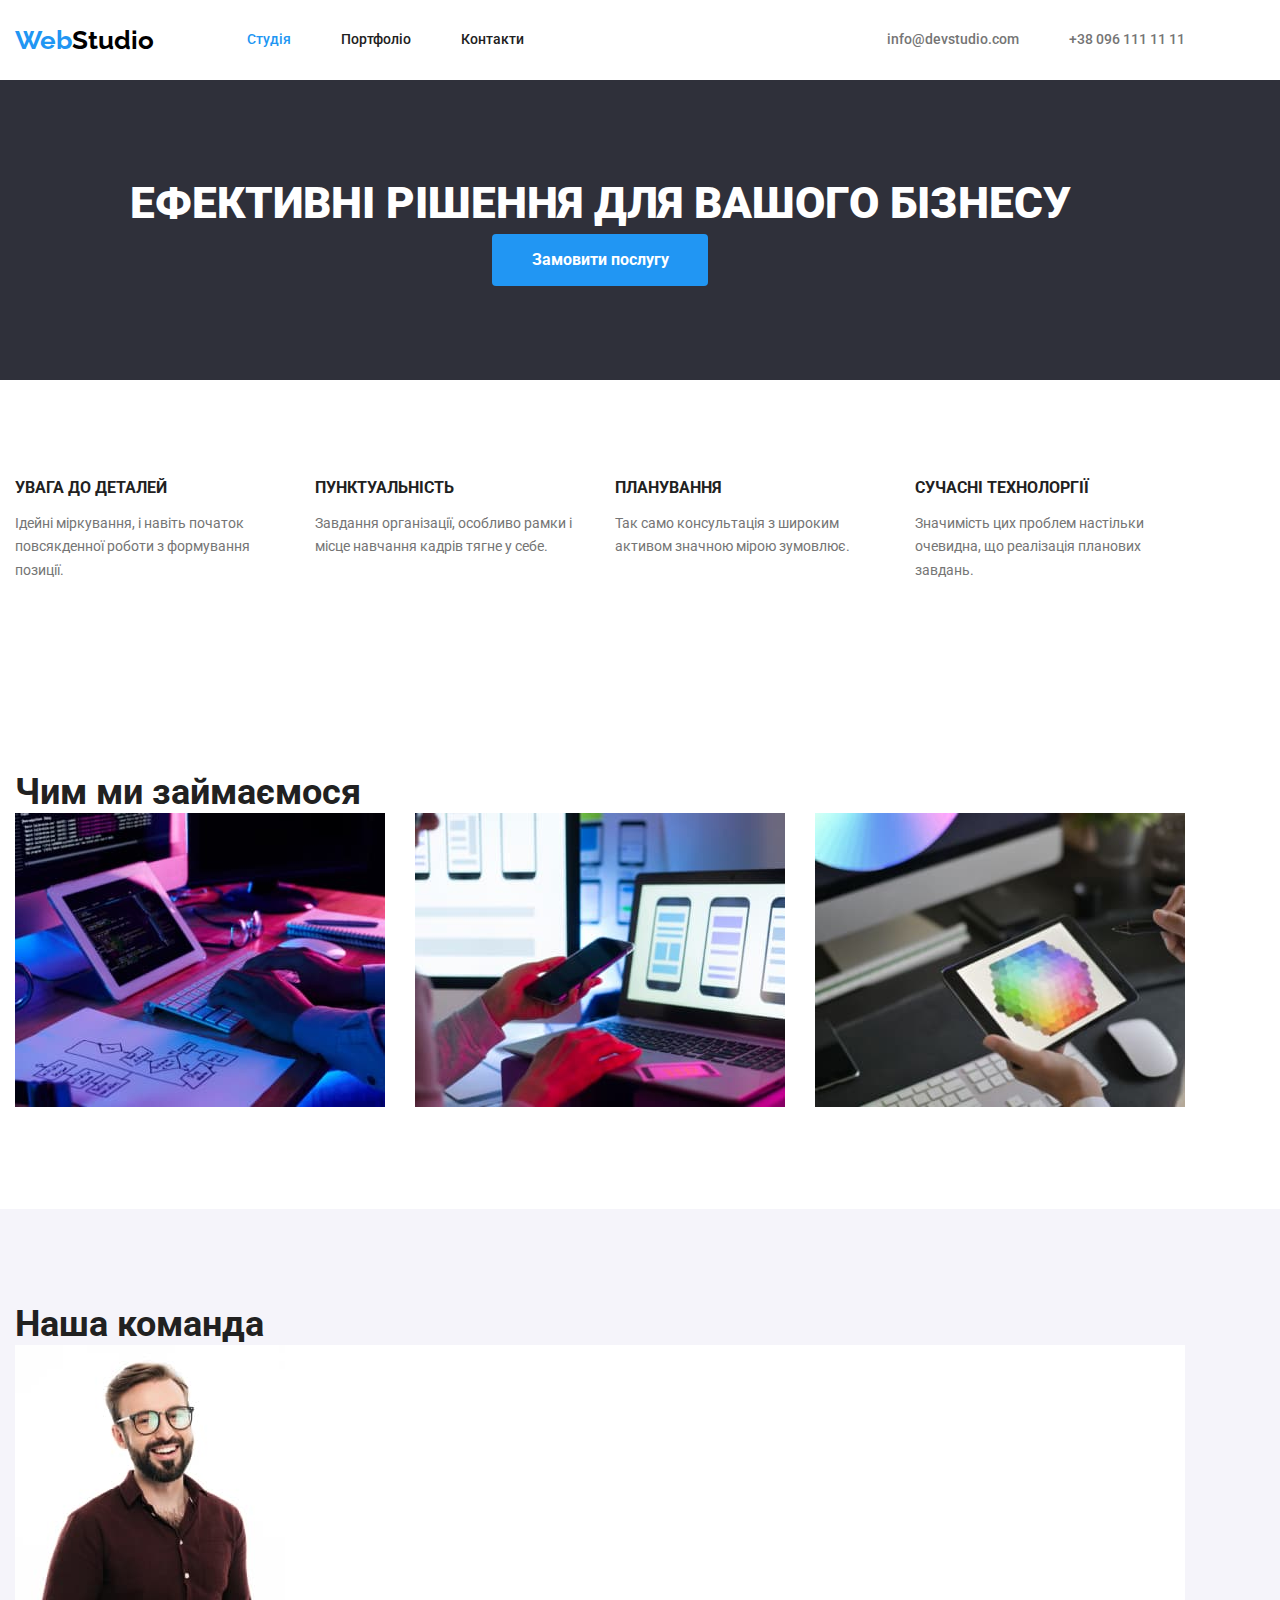
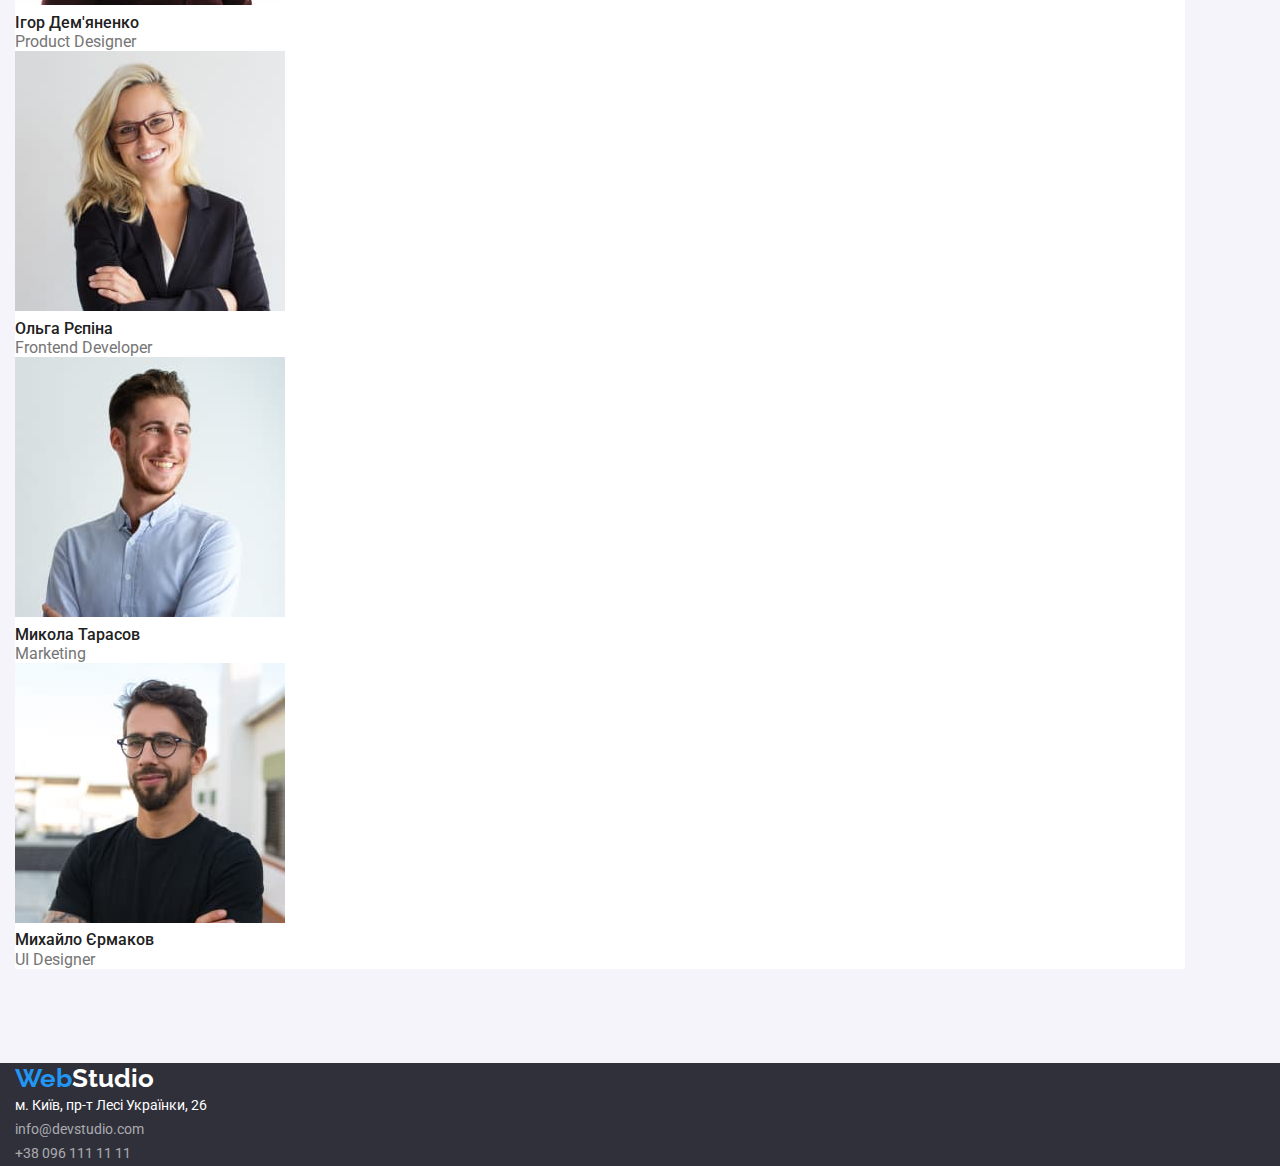
==== commit af5f068d: "fix header" ====
--- a/index.html
+++ b/index.html
@@ -34,19 +34,20 @@
               <a href="#" class="link">Контакти</a>
             </li>
           </ul>
-        </nav>
+        
         <ul class="auth-nav list">
           <li class="auth-item">
             <a href="mailto:info@devstudio.com" class="header-emeil link"
               >info@devstudio.com</a
             >
           </li>
-          <li class="auth-item">
+          <li class="auth-item-last">
             <a href="tel:+380961111111" class="header-tel link"
               >+38 096 111 11 11</a
             >
           </li>
         </ul>
+      </nav>
       </div>
     </header>
 
@@ -82,7 +83,7 @@
                 Так само консультація з широким активом значною мірою зумовлює.
               </p>
             </li>
-            <li class="features-item">
+            <li class="features-item-last">
               <h3 class="list-title">Сучасні технолоргії</h3>
               <p class="text">
                 Значимість цих проблем настільки очевидна, що реалізація
@@ -96,8 +97,8 @@
       <section class="works section">
         <div class="container">
           <h2 class="title">Чим ми займаємося</h2>
-          <ul class="list">
-            <li>
+          <ul class="works-list list">
+            <li class="works-item">
               <img
                 src="./images/1img.jpg"
                 alt="Написання програмного коду"
@@ -105,7 +106,7 @@
                 height="294"
               />
             </li>
-            <li>
+            <li class="works-item">
               <img
                 src="./images/2img.jpg"
                 alt="Розмітка веб-сторінки"
@@ -113,7 +114,7 @@
                 height="294"
               />
             </li>
-            <li>
+            <li class="works-item">
               <img
                 src="./images/3img.jpg"
                 alt="Оформлення сторінки з використанням стилів"
--- a/css/styles.css
+++ b/css/styles.css
@@ -34,6 +34,7 @@
     }
 
 .section {
+  margin: 0;
   padding-top: 94px;
   padding-bottom: 94px;
 }
@@ -49,11 +50,8 @@
 
 /*header*/
 .header {
-  display: flex;
-  align-items: center;
-  justify-content: space-between;
-  background-color: var(--primary-background-color);
-       }
+    background-color: var(--primary-background-color);
+           }
   
 .list {
   list-style: none;
@@ -62,7 +60,7 @@
 }
 
 .nav-item {
-  margin-bottom: 50;
+    margin-right: 50px;
 }
 
 
@@ -75,17 +73,20 @@
   font-weight: 700;
   font-size: 26px;
   line-height: 1.19;
+
+  margin-right: 93px;
 }
 
 .header-studio {
   color: var(--secondary-text-color);
-}
+ }
 
 /*nav list*/
 
 .nav {
   display: flex;
-  align-items: center;
+    padding: 32px 0px;
+  margin-left: 0;
 }
 
 .nav-links {
@@ -94,6 +95,7 @@
   line-height: 1.14;
 
   display: flex;
+  justify-content: space-between;
   align-items: center;
   margin: auto;
 }
@@ -123,6 +125,13 @@
   display: flex;
   margin-left: auto;
 }
+.auth-item {
+    margin-right: 50px;
+}
+
+.auth-item-last {
+  margin-right: 0;
+}
 
 .header-emeil,
 .header-tel {
@@ -132,6 +141,7 @@
 /* hero */
 .hero {
   background-color: var(--secondary-background-color);
+  text-align: center;
 }
 
 .hero-title {
@@ -142,8 +152,7 @@
   line-height: 1.36;
 
   text-transform: uppercase;
-  text-align: center;
-
+  
   padding: 0;
   margin: 0;
 }
@@ -187,13 +196,16 @@
 }
 
 .features-list .features-item {
-  width: 270px;
+  min-width: 270px;
 }
 
 .features-item {
-  margin-top: 0;
+    margin-top: 0;
   margin-bottom: 0;
   margin-right: 30px;
+}
+.features-item-last {
+  margin-right: 0;
 }
 
 .feature.list-title {
@@ -210,10 +222,23 @@
 }
 
 /*works*/
-img {
+.works-list {
+  display: inline-flex;
+}
+
+.img {
   display: block;
   max-width: 100%;
   height: auto;
+}
+
+.works-item {
+  margin-top: 0;
+margin-bottom: 0;
+margin-right: 30px;
+}
+.works-item-last {
+margin-right: 0;
 }
 
 /*teame*/
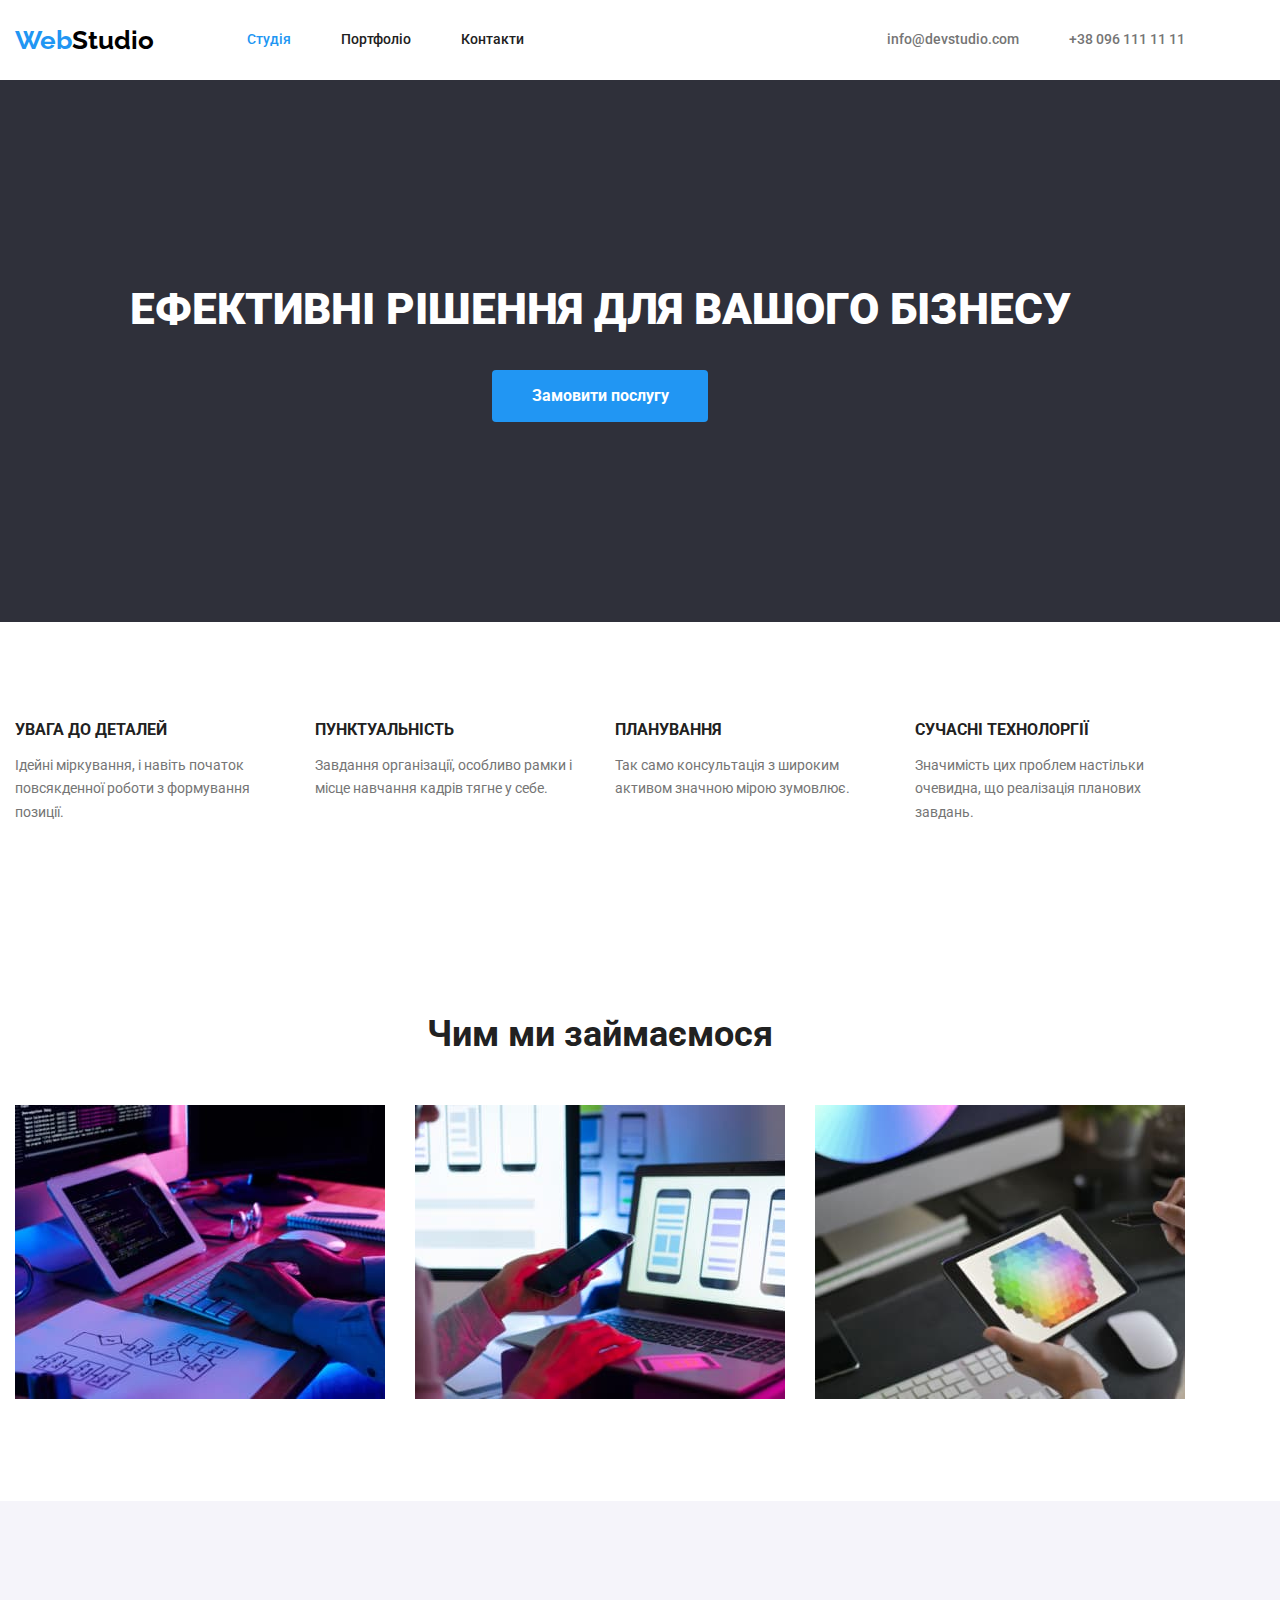
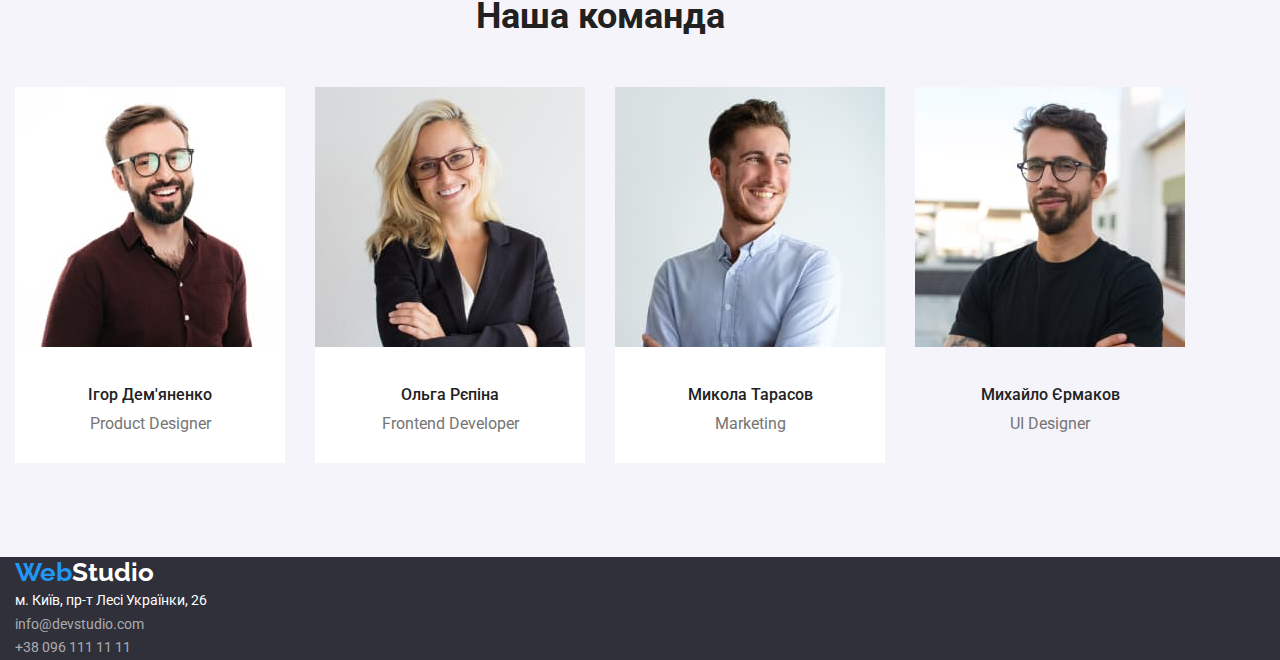
==== commit 9f1a8c18: "fix main" ====
--- a/index.html
+++ b/index.html
@@ -34,20 +34,20 @@
               <a href="#" class="link">Контакти</a>
             </li>
           </ul>
-        
-        <ul class="auth-nav list">
-          <li class="auth-item">
-            <a href="mailto:info@devstudio.com" class="header-emeil link"
-              >info@devstudio.com</a
-            >
-          </li>
-          <li class="auth-item-last">
-            <a href="tel:+380961111111" class="header-tel link"
-              >+38 096 111 11 11</a
-            >
-          </li>
-        </ul>
-      </nav>
+
+          <ul class="auth-nav list">
+            <li class="auth-item">
+              <a href="mailto:info@devstudio.com" class="header-emeil link"
+                >info@devstudio.com</a
+              >
+            </li>
+            <li class="auth-item-last">
+              <a href="tel:+380961111111" class="header-tel link"
+                >+38 096 111 11 11</a
+              >
+            </li>
+          </ul>
+        </nav>
       </div>
     </header>
 
@@ -114,7 +114,7 @@
                 height="294"
               />
             </li>
-            <li class="works-item">
+            <li class="works-item-last">
               <img
                 src="./images/3img.jpg"
                 alt="Оформлення сторінки з використанням стилів"
@@ -129,8 +129,8 @@
       <section class="teame section">
         <div class="container">
           <h2 class="title">Наша команда</h2>
-          <ul>
-            <li class="teame-list">
+          <ul class="teame-list">
+            <li class="teame-item">
               <img
                 src="./images/1photo.jpg"
                 alt="Фото Ігора Дем'яненка"
@@ -142,7 +142,7 @@
                 <p class="profession">Product Designer</p>
               </div>
             </li>
-            <li class="teame-list">
+            <li class="teame-item">
               <img
                 src="./images/2photo.jpg"
                 alt="Фото Ольги Рєпіної"
@@ -154,7 +154,7 @@
                 <p class="profession">Frontend Developer</p>
               </div>
             </li>
-            <li class="teame-list">
+            <li class="teame-item">
               <img
                 src="./images/3photo.jpg"
                 alt="Фото Миколи Тарасова"
@@ -166,7 +166,7 @@
                 <p class="profession">Marketing</p>
               </div>
             </li>
-            <li class="teame-list">
+            <li class="teame-item-last">
               <img
                 src="./images/4photo.jpg"
                 alt="Фото Михайла Єрмакова"
--- a/css/styles.css
+++ b/css/styles.css
@@ -31,7 +31,7 @@
   align-items: center;
   padding-left: 15px;
   padding-right: 15px;
-    }
+}
 
 .section {
   margin: 0;
@@ -50,9 +50,9 @@
 
 /*header*/
 .header {
-    background-color: var(--primary-background-color);
-           }
-  
+  background-color: var(--primary-background-color);
+}
+
 .list {
   list-style: none;
   padding: 0;
@@ -60,9 +60,8 @@
 }
 
 .nav-item {
-    margin-right: 50px;
-}
-
+  margin-right: 50px;
+}
 
 /*logo*/
 .logo {
@@ -79,13 +78,12 @@
 
 .header-studio {
   color: var(--secondary-text-color);
- }
+}
 
 /*nav list*/
-
 .nav {
   display: flex;
-    padding: 32px 0px;
+  padding: 32px 0px;
   margin-left: 0;
 }
 
@@ -125,8 +123,9 @@
   display: flex;
   margin-left: auto;
 }
+
 .auth-item {
-    margin-right: 50px;
+  margin-right: 50px;
 }
 
 .auth-item-last {
@@ -141,6 +140,8 @@
 /* hero */
 .hero {
   background-color: var(--secondary-background-color);
+  padding-top: 200px;
+  padding-bottom: 200px;
   text-align: center;
 }
 
@@ -152,9 +153,9 @@
   line-height: 1.36;
 
   text-transform: uppercase;
-  
+
   padding: 0;
-  margin: 0;
+  margin-bottom: 30px;
 }
 
 /* button */
@@ -200,10 +201,11 @@
 }
 
 .features-item {
-    margin-top: 0;
+  margin-top: 0;
   margin-bottom: 0;
   margin-right: 30px;
 }
+
 .features-item-last {
   margin-right: 0;
 }
@@ -234,11 +236,12 @@
 
 .works-item {
   margin-top: 0;
-margin-bottom: 0;
-margin-right: 30px;
-}
+  margin-bottom: 0;
+  margin-right: 30px;
+}
+
 .works-item-last {
-margin-right: 0;
+  margin-right: 0;
 }
 
 /*teame*/
@@ -247,7 +250,19 @@
 }
 
 .teame-list {
+  display: flex;
+}
+
+.teame-item {
   background-color: var(--primary-background-color);
+  list-style: none;
+  margin-top: 0;
+  margin-bottom: 0;
+  margin-right: 30px;
+}
+
+.teame-item-last {
+  margin-right: 0;
   list-style: none;
 }
 
@@ -257,15 +272,22 @@
   font-weight: 500;
   font-size: 16px;
   line-height: 1.19;
+
+  margin-top: 30px;
+  margin-bottom: 10px;
 }
 
 .profession {
   font-size: 16px;
   line-height: 1.19;
+
+  margin-bottom: 30px;
 }
 
 .team-container {
+  text-align: center;
   padding: 30 70;
+  width: 270px;
 }
 
 /*title h2*/
@@ -275,6 +297,8 @@
   font-weight: 700;
   font-size: 36px;
   line-height: 1.17;
+  text-align: center;
+  margin-bottom: 50px;
 }
 
 h2,
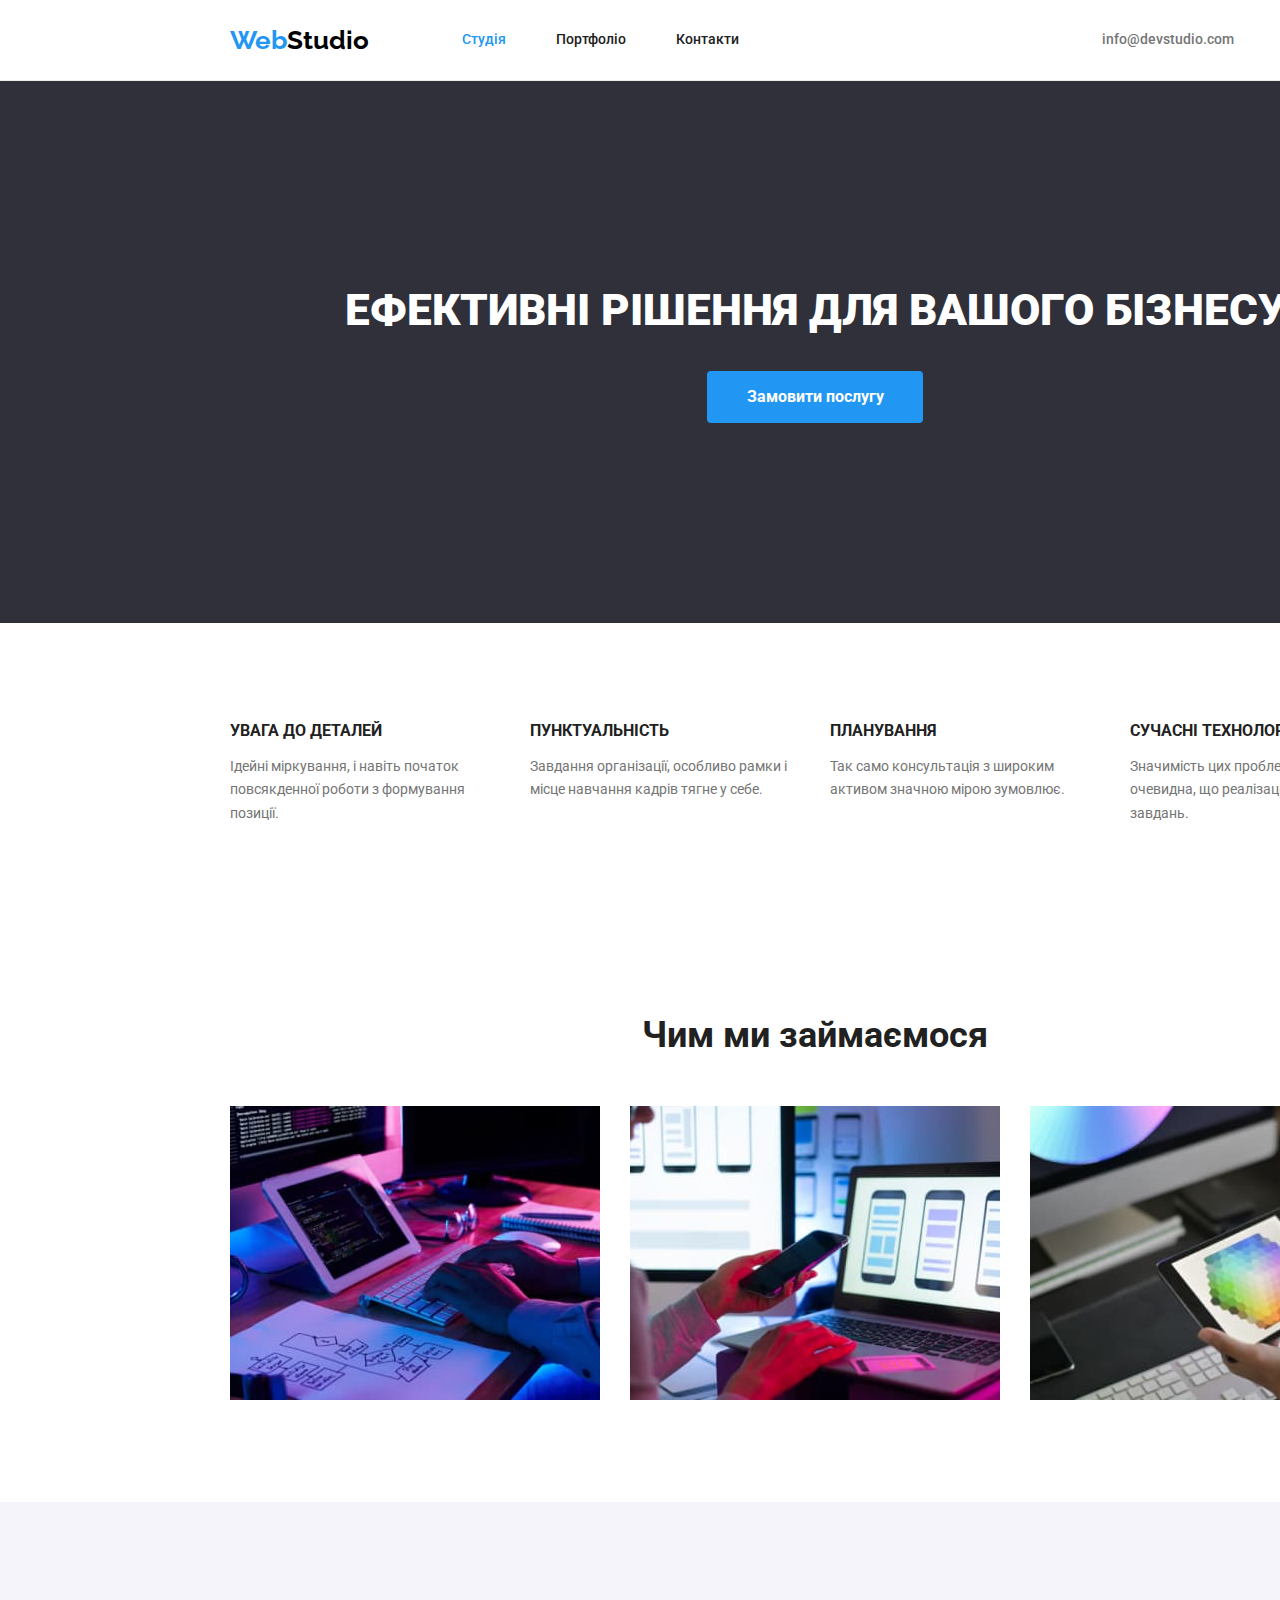
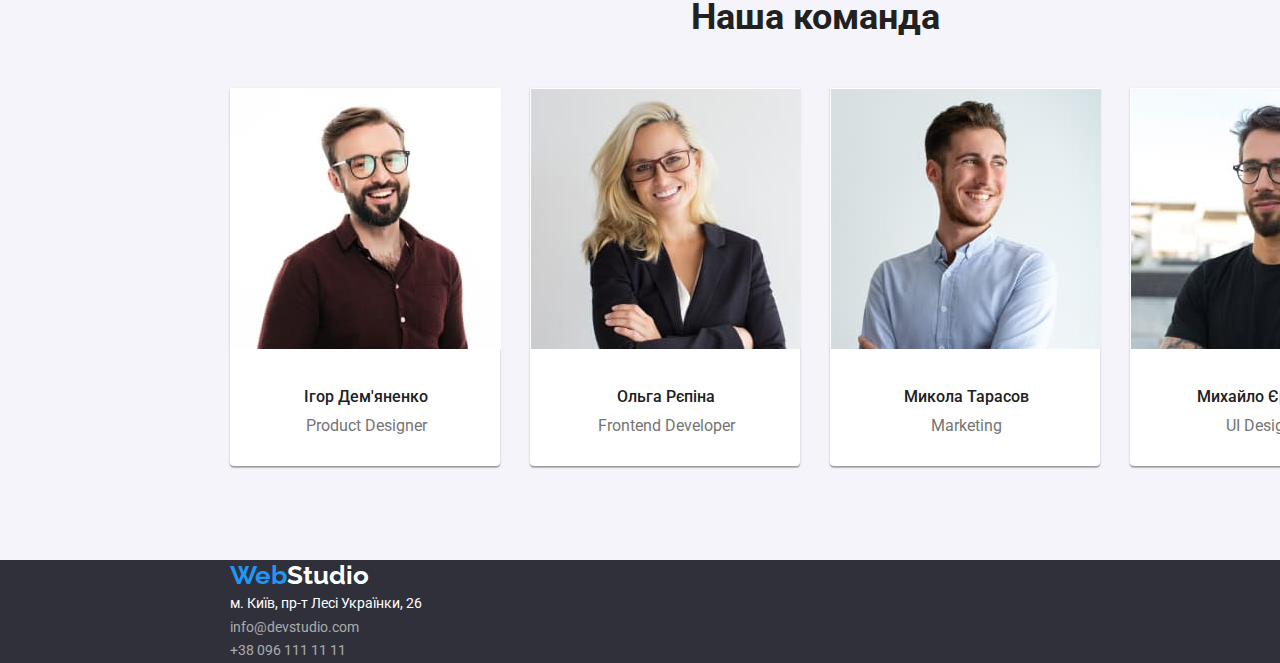
==== commit 66cb4f1d: "portfolio" ====
--- a/index.html
+++ b/index.html
@@ -83,7 +83,7 @@
                 Так само консультація з широким активом значною мірою зумовлює.
               </p>
             </li>
-            <li class="features-item-last">
+            <li class="features-item last">
               <h3 class="list-title">Сучасні технолоргії</h3>
               <p class="text">
                 Значимість цих проблем настільки очевидна, що реалізація
@@ -114,7 +114,7 @@
                 height="294"
               />
             </li>
-            <li class="works-item-last">
+            <li class="works-item last">
               <img
                 src="./images/3img.jpg"
                 alt="Оформлення сторінки з використанням стилів"
@@ -166,7 +166,7 @@
                 <p class="profession">Marketing</p>
               </div>
             </li>
-            <li class="teame-item-last">
+            <li class="teame-item last">
               <img
                 src="./images/4photo.jpg"
                 alt="Фото Михайла Єрмакова"
@@ -190,7 +190,7 @@
         >
         <address class="footer-address">
           <ul class="footer-list">
-            <li>
+            <li class="address-item">
               <a
                 href="https://goo.gl/maps/CPtrU1FHBa2aNyZL9"
                 target="_blank"
@@ -199,14 +199,14 @@
                 >м. Київ, пр-т Лесі Українки, 26</a
               >
             </li>
-            <li>
+            <li class="address-item">
               <a
                 href="mailto:info@devstudio.com"
                 class="footer-emeil footer-link"
                 >info@devstudio.com</a
               >
             </li>
-            <li>
+            <li class="address-item">
               <a href="tel:+380961111111" class="footer-tel footer-link"
                 >+38 096 111 11 11</a
               >
--- a/css/styles.css
+++ b/css/styles.css
@@ -1,7 +1,11 @@
+html {
+  box-sizing: border-box;
+}
+
 *,
 *::before,
 *::after {
-  box-sizing: border-box;
+  box-sizing: inherit;
 }
 
 :root {
@@ -14,6 +18,8 @@
   --section-background-color: #f5f4fa;
   --button-background-color: #188ce8;
   --footer-text-color: rgba(255, 255, 255, 0.6);
+  --border-bottom: #ECECEC;
+  --border-color: #EEEEEE;
 }
 
 body {
@@ -31,6 +37,7 @@
   align-items: center;
   padding-left: 15px;
   padding-right: 15px;
+  margin-left: 215px;
 }
 
 .section {
@@ -51,6 +58,7 @@
 /*header*/
 .header {
   background-color: var(--primary-background-color);
+  border-bottom: 1px solid var(--border-bottom);
 }
 
 .list {
@@ -206,10 +214,6 @@
   margin-right: 30px;
 }
 
-.features-item-last {
-  margin-right: 0;
-}
-
 .feature.list-title {
   color: var(--title-text-color);
 
@@ -240,10 +244,6 @@
   margin-right: 30px;
 }
 
-.works-item-last {
-  margin-right: 0;
-}
-
 /*teame*/
 .teame {
   background-color: var(--section-background-color);
@@ -255,16 +255,20 @@
 
 .teame-item {
   background-color: var(--primary-background-color);
+  width: 270px;
   list-style: none;
   margin-top: 0;
   margin-bottom: 0;
   margin-right: 30px;
-}
-
-.teame-item-last {
+
+  box-shadow: 0px 1px 3px rgba(0, 0, 0, 0.12), 0px 1px 1px rgba(0, 0, 0, 0.14), 0px 2px 1px rgba(0, 0, 0, 0.2);
+  border-radius: 0px 0px 4px 4px; 
+  border: 1px solid transparent; 
+}
+
+.last {
   margin-right: 0;
-  list-style: none;
-}
+  }
 
 .name {
   color: var(--title-text-color);
@@ -285,9 +289,10 @@
 }
 
 .team-container {
+  width: 270px;
   text-align: center;
-  padding: 30 70;
-  width: 270px;
+  margin-top: 30px;
+  margin-bottom: 30px;
 }
 
 /*title h2*/
@@ -323,6 +328,12 @@
 /*footer*/
 .footer {
   background-color: var(--secondary-background-color);
+  
+}
+
+.lists {
+  margin-top: 60px;
+  margin-bottom: 60px;
 }
 
 .logo {
@@ -336,7 +347,7 @@
 
 .footer-list {
   list-style: none;
-}
+    }
 
 .address-link {
   color: var(--primary-background-color);
@@ -369,12 +380,32 @@
 }
 
 /*portfolio.html*/
+.portfolio {
+  margin: 0;
+}
 
 .portfolio-title {
 }
 
-/*button*/
+.filter {
+display: flex;
+    justify-content: center;
+    margin-left: 8px;
+    margin-bottom: 50px;
+}
+
+.filter-item {
+  margin-left: 8px;
+}
+
+/*button portfolio*/
 .filter-button {
+  display: inline;
+  border: 1px solid transparent;
+  border-radius: 4px;
+  padding: 6px 22px;
+  min-width: 73px;
+
   background-color: var(--section-background-color);
   color: var(--title-text-color);
 
@@ -404,6 +435,10 @@
 
 .portfolio-links {
   list-style: none;
+
+  display: flex;
+  flex-wrap: wrap;
+  
 }
 
 /*.portfolio.link {
@@ -421,12 +456,27 @@
 .portfolio.link:active {
     
 }*/
+
+.filter-item {
+  margin: 0;
+}
+
+.portfolio-list {
+  margin-right: 30px;
+  margin-bottom: 30px;
+}
+
+.project {
+  width: 370px;
+    padding: 20px 24px;
+    border: 1px solid var(--border-color);
+  }
 
 .project-title {
   font-weight: 700;
   font-size: 18px;
   line-height: 2;
-}
+ }
 
 .project-text {
   color: var(--primary-text-color);
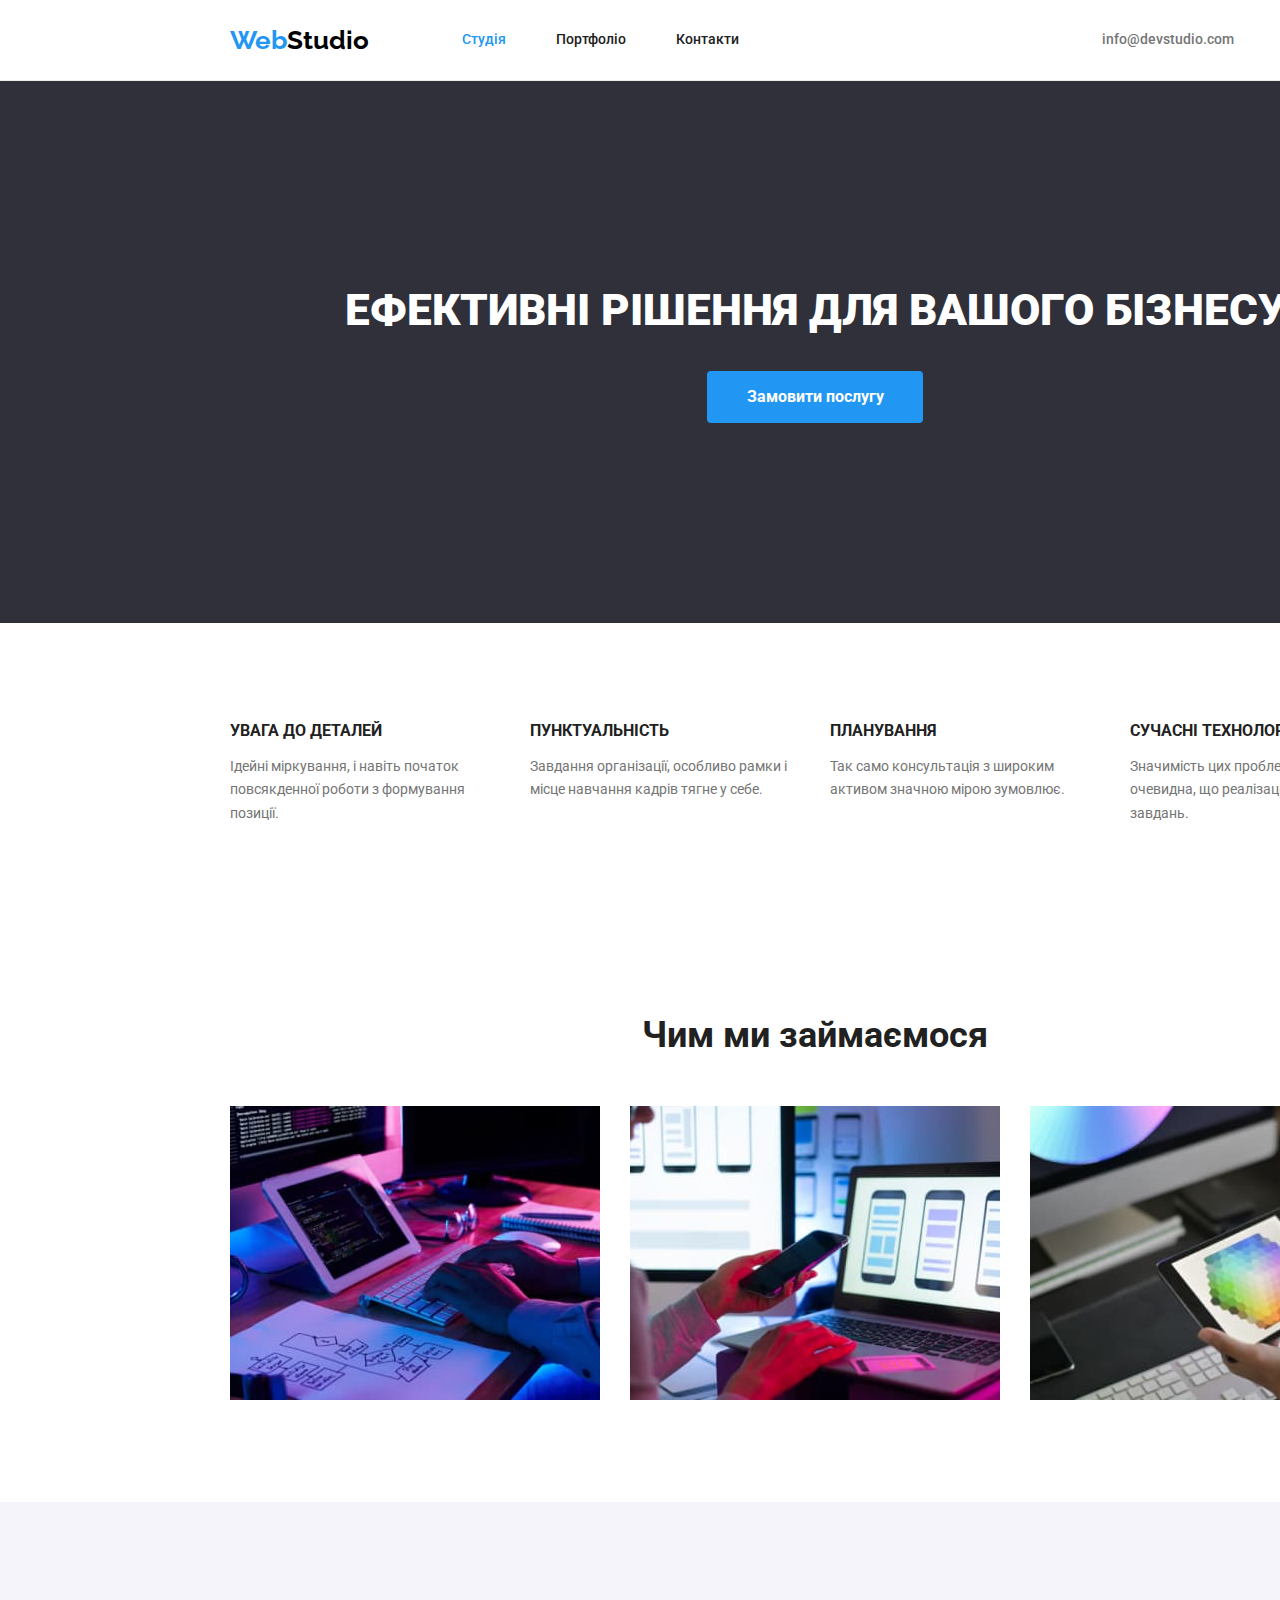
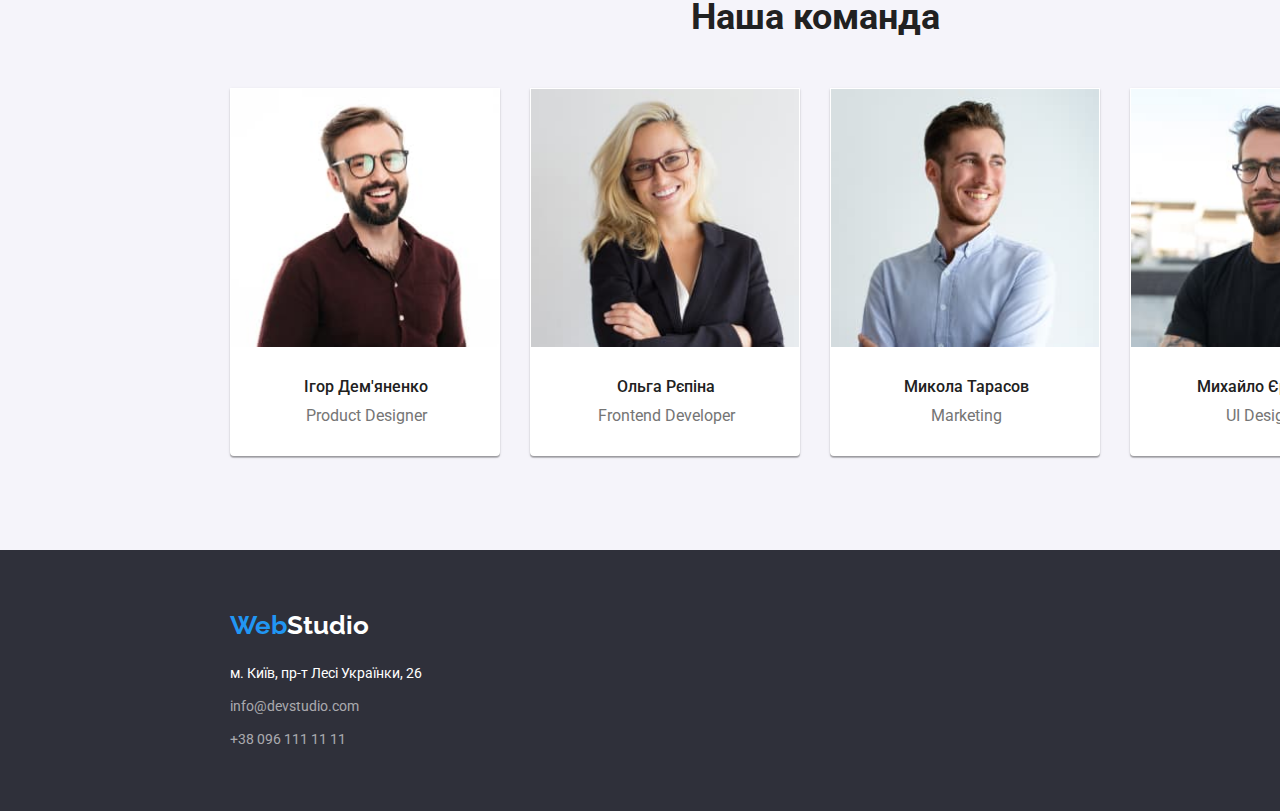
==== commit 8bad90a0: "портфоліо" ====
--- a/index.html
+++ b/index.html
@@ -100,6 +100,7 @@
           <ul class="works-list list">
             <li class="works-item">
               <img
+                class="img"
                 src="./images/1img.jpg"
                 alt="Написання програмного коду"
                 width="370"
@@ -108,6 +109,7 @@
             </li>
             <li class="works-item">
               <img
+                class="img"
                 src="./images/2img.jpg"
                 alt="Розмітка веб-сторінки"
                 width="370"
@@ -116,6 +118,7 @@
             </li>
             <li class="works-item last">
               <img
+                class="img"
                 src="./images/3img.jpg"
                 alt="Оформлення сторінки з використанням стилів"
                 width="370"
@@ -132,6 +135,7 @@
           <ul class="teame-list">
             <li class="teame-item">
               <img
+                class="img"
                 src="./images/1photo.jpg"
                 alt="Фото Ігора Дем'яненка"
                 width="270"
@@ -144,6 +148,7 @@
             </li>
             <li class="teame-item">
               <img
+                class="img"
                 src="./images/2photo.jpg"
                 alt="Фото Ольги Рєпіної"
                 width="270"
@@ -156,6 +161,7 @@
             </li>
             <li class="teame-item">
               <img
+                class="img"
                 src="./images/3photo.jpg"
                 alt="Фото Миколи Тарасова"
                 width="270"
@@ -168,6 +174,7 @@
             </li>
             <li class="teame-item last">
               <img
+                class="img"
                 src="./images/4photo.jpg"
                 alt="Фото Михайла Єрмакова"
                 width="270"
--- a/css/styles.css
+++ b/css/styles.css
@@ -18,8 +18,8 @@
   --section-background-color: #f5f4fa;
   --button-background-color: #188ce8;
   --footer-text-color: rgba(255, 255, 255, 0.6);
-  --border-bottom: #ECECEC;
-  --border-color: #EEEEEE;
+  --border-bottom: #ececec;
+  --border-color: #eeeeee;
 }
 
 body {
@@ -261,14 +261,15 @@
   margin-bottom: 0;
   margin-right: 30px;
 
-  box-shadow: 0px 1px 3px rgba(0, 0, 0, 0.12), 0px 1px 1px rgba(0, 0, 0, 0.14), 0px 2px 1px rgba(0, 0, 0, 0.2);
-  border-radius: 0px 0px 4px 4px; 
-  border: 1px solid transparent; 
+  box-shadow: 0px 1px 3px rgba(0, 0, 0, 0.12), 0px 1px 1px rgba(0, 0, 0, 0.14),
+    0px 2px 1px rgba(0, 0, 0, 0.2);
+  border-radius: 0px 0px 4px 4px;
+  border: 1px solid transparent;
 }
 
 .last {
   margin-right: 0;
-  }
+}
 
 .name {
   color: var(--title-text-color);
@@ -328,7 +329,9 @@
 /*footer*/
 .footer {
   background-color: var(--secondary-background-color);
-  
+
+  padding-top: 60px;
+  padding-bottom: 60px;
 }
 
 .lists {
@@ -347,7 +350,7 @@
 
 .footer-list {
   list-style: none;
-    }
+}
 
 .address-link {
   color: var(--primary-background-color);
@@ -379,6 +382,14 @@
   color: var(--accent-color);
 }
 
+.address-item {
+  margin-top: 9px;
+}
+
+.footer-list {
+  margin-top: 20px;
+}
+
 /*portfolio.html*/
 .portfolio {
   margin: 0;
@@ -388,10 +399,10 @@
 }
 
 .filter {
-display: flex;
-    justify-content: center;
-    margin-left: 8px;
-    margin-bottom: 50px;
+  display: flex;
+  justify-content: center;
+  margin-left: 8px;
+  margin-bottom: 50px;
 }
 
 .filter-item {
@@ -405,6 +416,7 @@
   border-radius: 4px;
   padding: 6px 22px;
   min-width: 73px;
+  margin-right: 8px;
 
   background-color: var(--section-background-color);
   color: var(--title-text-color);
@@ -433,12 +445,18 @@
   color: var(--primary-background-color);
 }
 
+.current.button {
+  font-family: inherit;
+  font-weight: 500;
+  font-size: 16px;
+  line-height: 1.6;
+}
+
 .portfolio-links {
   list-style: none;
 
   display: flex;
   flex-wrap: wrap;
-  
 }
 
 /*.portfolio.link {
@@ -466,17 +484,21 @@
   margin-bottom: 30px;
 }
 
+.portfolio-list:nth-last-child(3n) {
+  margin-right: 0;
+}
+
 .project {
   width: 370px;
-    padding: 20px 24px;
-    border: 1px solid var(--border-color);
-  }
+  padding: 20px 24px;
+  border: 1px solid var(--border-color);
+}
 
 .project-title {
   font-weight: 700;
   font-size: 18px;
   line-height: 2;
- }
+}
 
 .project-text {
   color: var(--primary-text-color);
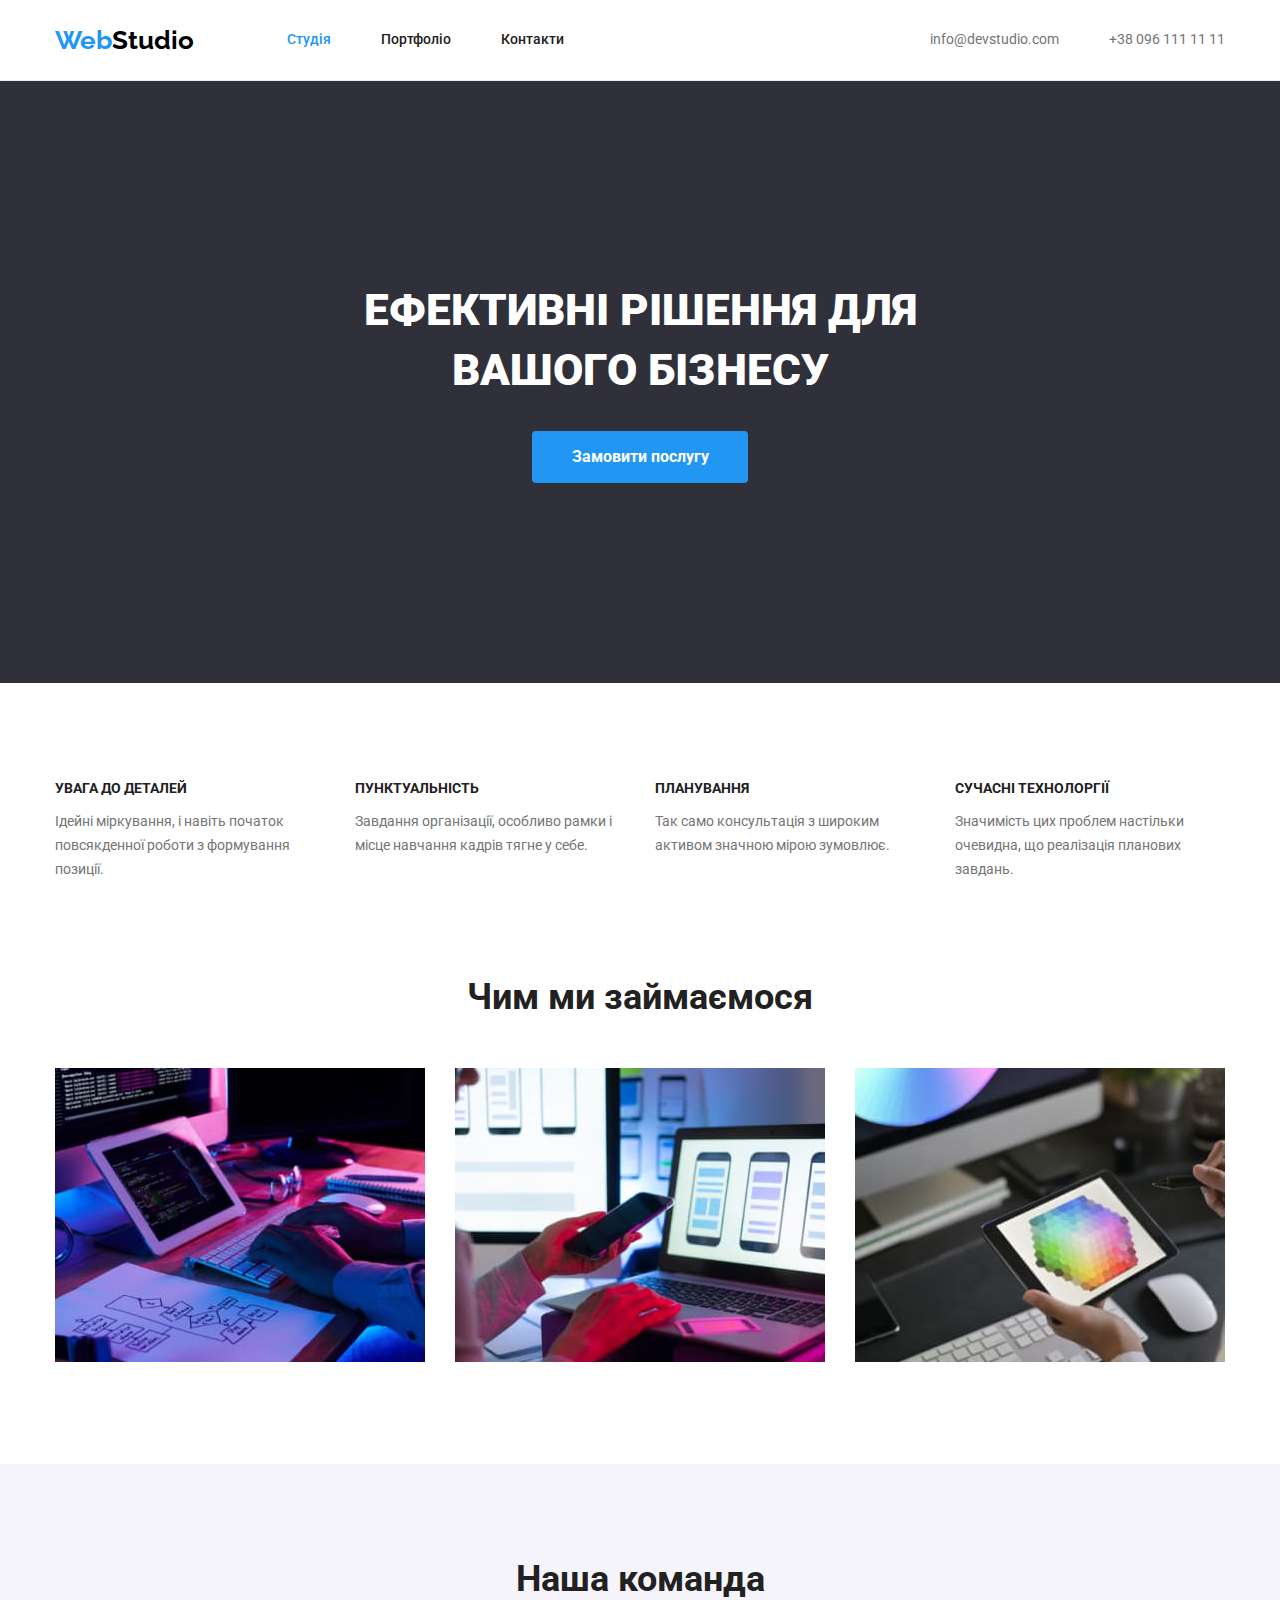
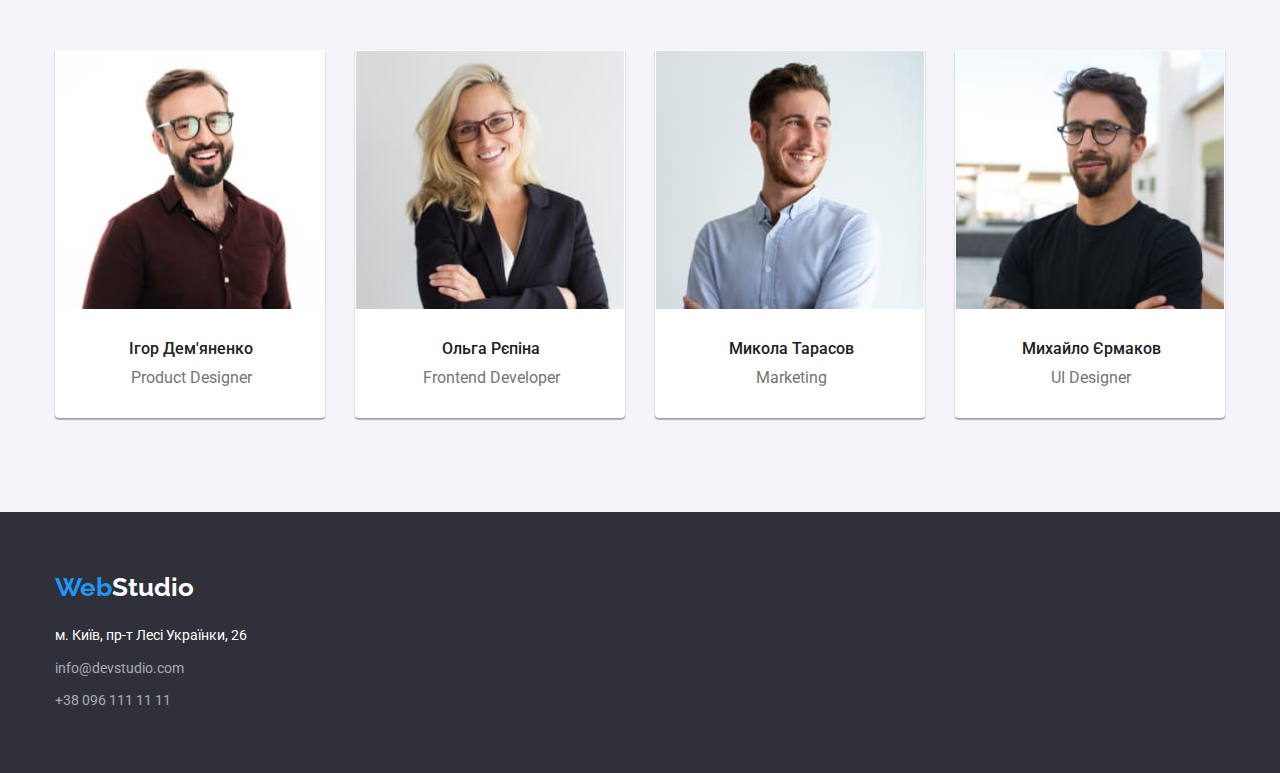
==== commit bf077c5c: "Виправлена дз" ====
--- a/index.html
+++ b/index.html
@@ -18,36 +18,35 @@
 
   <body class="body">
     <header class="header">
-      <div class="container">
+      <div class="container heder-box">
         <nav class="nav-links">
-          <a href="./index.html" class="logo" lang="en"
+          <a href="./index.html" class="logo header-logo" lang="en"
             >Web<span class="header-studio">Studio</span></a
           >
           <ul class="nav list">
             <li class="nav-item">
-              <a href="./index.html" class="link current">Студія</a>
+              <a href="./index.html" class="nav-link link current">Студія</a>
             </li>
             <li class="nav-item">
-              <a href="./portfolio.html" class="link">Портфоліо</a>
-            </li>
-            <li class="nav-item">
-              <a href="#" class="link">Контакти</a>
-            </li>
-          </ul>
-
-          <ul class="auth-nav list">
-            <li class="auth-item">
-              <a href="mailto:info@devstudio.com" class="header-emeil link"
-                >info@devstudio.com</a
-              >
-            </li>
-            <li class="auth-item-last">
-              <a href="tel:+380961111111" class="header-tel link"
-                >+38 096 111 11 11</a
-              >
+              <a href="./portfolio.html" class="nav-link link">Портфоліо</a>
+            </li>
+            <li class="nav-item last">
+              <a href="#" class="nav-link link">Контакти</a>
             </li>
           </ul>
         </nav>
+        <ul class="auth-nav list">
+          <li class="auth-item">
+            <a href="mailto:info@devstudio.com" class="header-emeil link"
+              >info@devstudio.com</a
+            >
+          </li>
+          <li class="auth-item-last">
+            <a href="tel:+380961111111" class="header-tel link"
+              >+38 096 111 11 11</a
+            >
+          </li>
+        </ul>
       </div>
     </header>
 
--- a/css/styles.css
+++ b/css/styles.css
@@ -1,11 +1,7 @@
-html {
-  box-sizing: border-box;
-}
-
 *,
 *::before,
 *::after {
-  box-sizing: inherit;
+  box-sizing: border-box;
 }
 
 :root {
@@ -37,7 +33,8 @@
   align-items: center;
   padding-left: 15px;
   padding-right: 15px;
-  margin-left: 215px;
+  margin-left: auto;
+  margin-right: auto;
 }
 
 .section {
@@ -61,6 +58,38 @@
   border-bottom: 1px solid var(--border-bottom);
 }
 
+.heder-box {
+  display: flex;
+  justify-content: space-between;
+  align-items: center;
+  margin: auto;
+}
+
+/*logo*/
+.logo {
+  color: var(--accent-color);
+  text-decoration: none;
+
+  font-family: "Raleway", sans-serif;
+  font-weight: 700;
+  font-size: 26px;
+  line-height: 1.19;
+}
+
+.header-logo {
+  margin-right: 93px;
+}
+
+.header-studio {
+  color: var(--secondary-text-color);
+}
+
+/*nav list*/
+.nav {
+  display: flex;
+  margin-left: 0;
+}
+
 .list {
   list-style: none;
   padding: 0;
@@ -71,30 +100,6 @@
   margin-right: 50px;
 }
 
-/*logo*/
-.logo {
-  color: var(--accent-color);
-  text-decoration: none;
-
-  font-family: "Raleway", sans-serif;
-  font-weight: 700;
-  font-size: 26px;
-  line-height: 1.19;
-
-  margin-right: 93px;
-}
-
-.header-studio {
-  color: var(--secondary-text-color);
-}
-
-/*nav list*/
-.nav {
-  display: flex;
-  padding: 32px 0px;
-  margin-left: 0;
-}
-
 .nav-links {
   color: var(--title-text-color);
   font-weight: 500;
@@ -103,7 +108,13 @@
   display: flex;
   justify-content: space-between;
   align-items: center;
-  margin: auto;
+}
+
+.nav-link {
+  display: flex;
+  padding: 32px 0;
+  color: var(--title-text-color);
+  text-decoration: none;
 }
 
 .link {
@@ -143,6 +154,7 @@
 .header-emeil,
 .header-tel {
   color: var(--primary-text-color);
+  padding: 32px 0;
 }
 
 /* hero */
@@ -163,7 +175,8 @@
   text-transform: uppercase;
 
   padding: 0;
-  margin-bottom: 30px;
+  margin: 0 auto 30px auto;
+  width: 700px;
 }
 
 /* button */
@@ -223,11 +236,18 @@
 }
 
 .list-title {
+  color: var(--title-text-color);
+
   text-transform: uppercase;
   margin-bottom: 10px;
+  font-size: 14px;
 }
 
 /*works*/
+.works {
+  padding-top: 0;
+}
+
 .works-list {
   display: inline-flex;
 }
@@ -278,7 +298,7 @@
   font-size: 16px;
   line-height: 1.19;
 
-  margin-top: 30px;
+  margin-top: 0;
   margin-bottom: 10px;
 }
 
@@ -286,14 +306,13 @@
   font-size: 16px;
   line-height: 1.19;
 
-  margin-bottom: 30px;
+  margin-bottom: 0;
 }
 
 .team-container {
   width: 270px;
   text-align: center;
-  margin-top: 30px;
-  margin-bottom: 30px;
+  padding: 30px;
 }
 
 /*title h2*/
@@ -305,11 +324,6 @@
   line-height: 1.17;
   text-align: center;
   margin-bottom: 50px;
-}
-
-h2,
-h3 {
-  color: var(--title-text-color);
 }
 
 /*Приховані заголовки*/
@@ -382,7 +396,7 @@
   color: var(--accent-color);
 }
 
-.address-item {
+.address-item:not(:first-child) {
   margin-top: 9px;
 }
 
@@ -400,13 +414,9 @@
 
 .filter {
   display: flex;
+  gap: 8px;
   justify-content: center;
-  margin-left: 8px;
   margin-bottom: 50px;
-}
-
-.filter-item {
-  margin-left: 8px;
 }
 
 /*button portfolio*/
@@ -416,7 +426,6 @@
   border-radius: 4px;
   padding: 6px 22px;
   min-width: 73px;
-  margin-right: 8px;
 
   background-color: var(--section-background-color);
   color: var(--title-text-color);
@@ -425,6 +434,9 @@
   font-weight: 500;
   font-size: 16px;
   line-height: 1.6;
+
+  box-shadow: 0px, 2px rgba(0, 0, 0, 0.12), 0px, 1px rgba(0, 0, 0, 0.08), 0px,
+    3px rgba(0, 0, 0, 0.1);
 }
 
 .filter-button {
@@ -457,6 +469,8 @@
 
   display: flex;
   flex-wrap: wrap;
+  margin-right: -30px;
+  margin-bottom: -30px;
 }
 
 /*.portfolio.link {
@@ -482,22 +496,20 @@
 .portfolio-list {
   margin-right: 30px;
   margin-bottom: 30px;
-}
-
-.portfolio-list:nth-last-child(3n) {
-  margin-right: 0;
 }
 
 .project {
   width: 370px;
   padding: 20px 24px;
   border: 1px solid var(--border-color);
+  border-top: none;
 }
 
 .project-title {
   font-weight: 700;
   font-size: 18px;
   line-height: 2;
+  margin-bottom: 4px;
 }
 
 .project-text {
